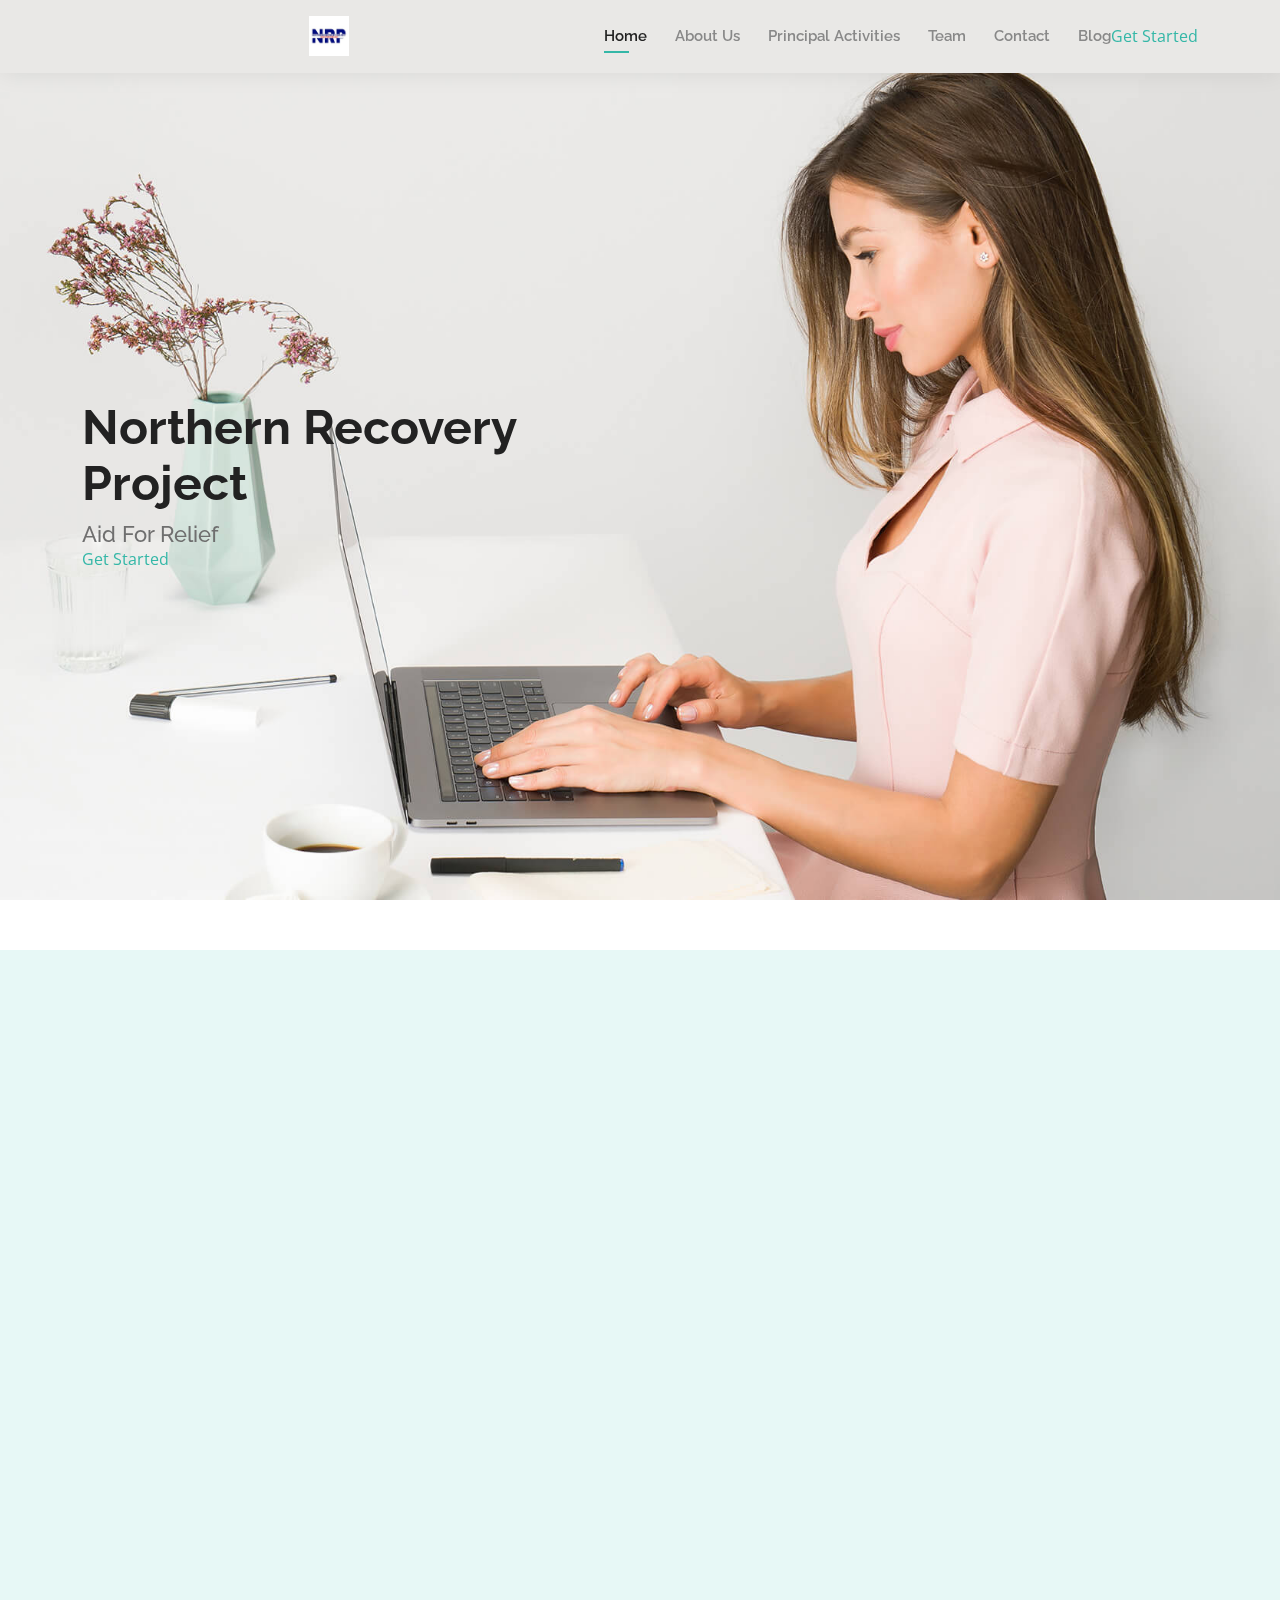
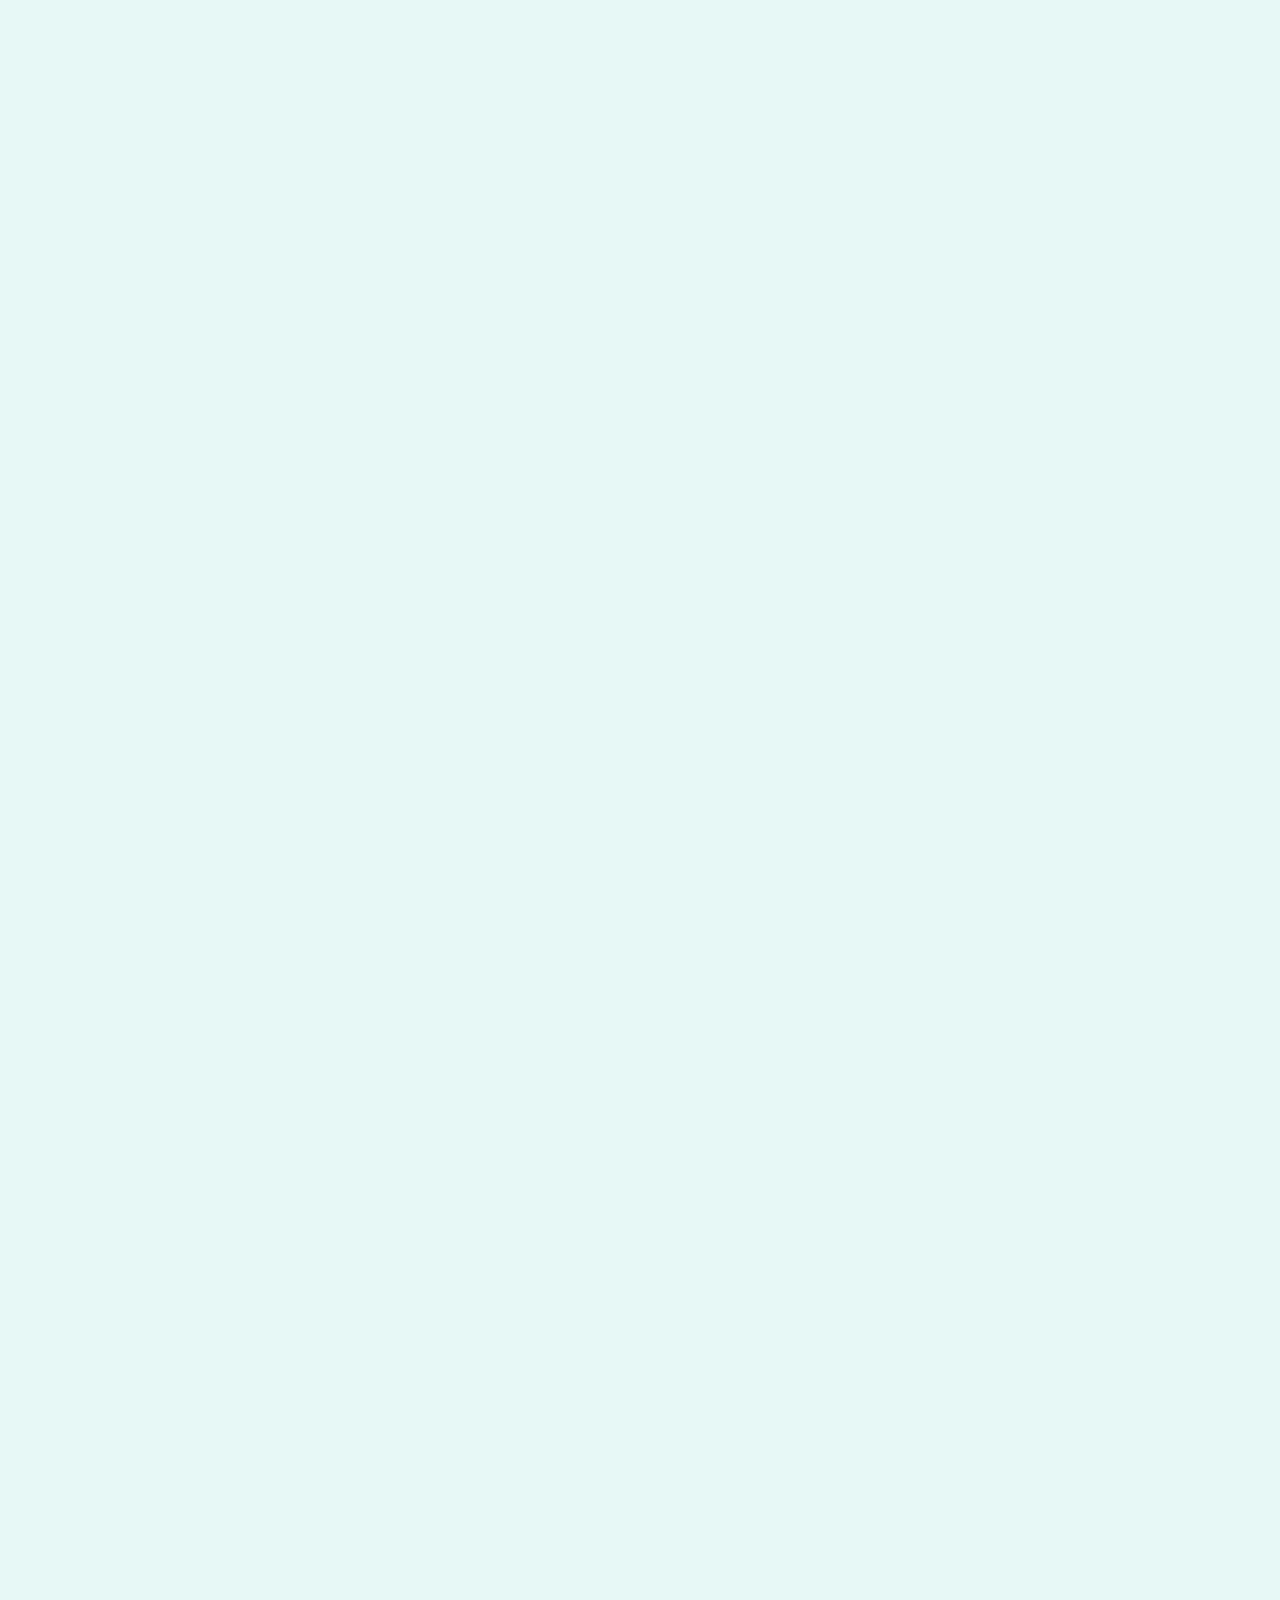
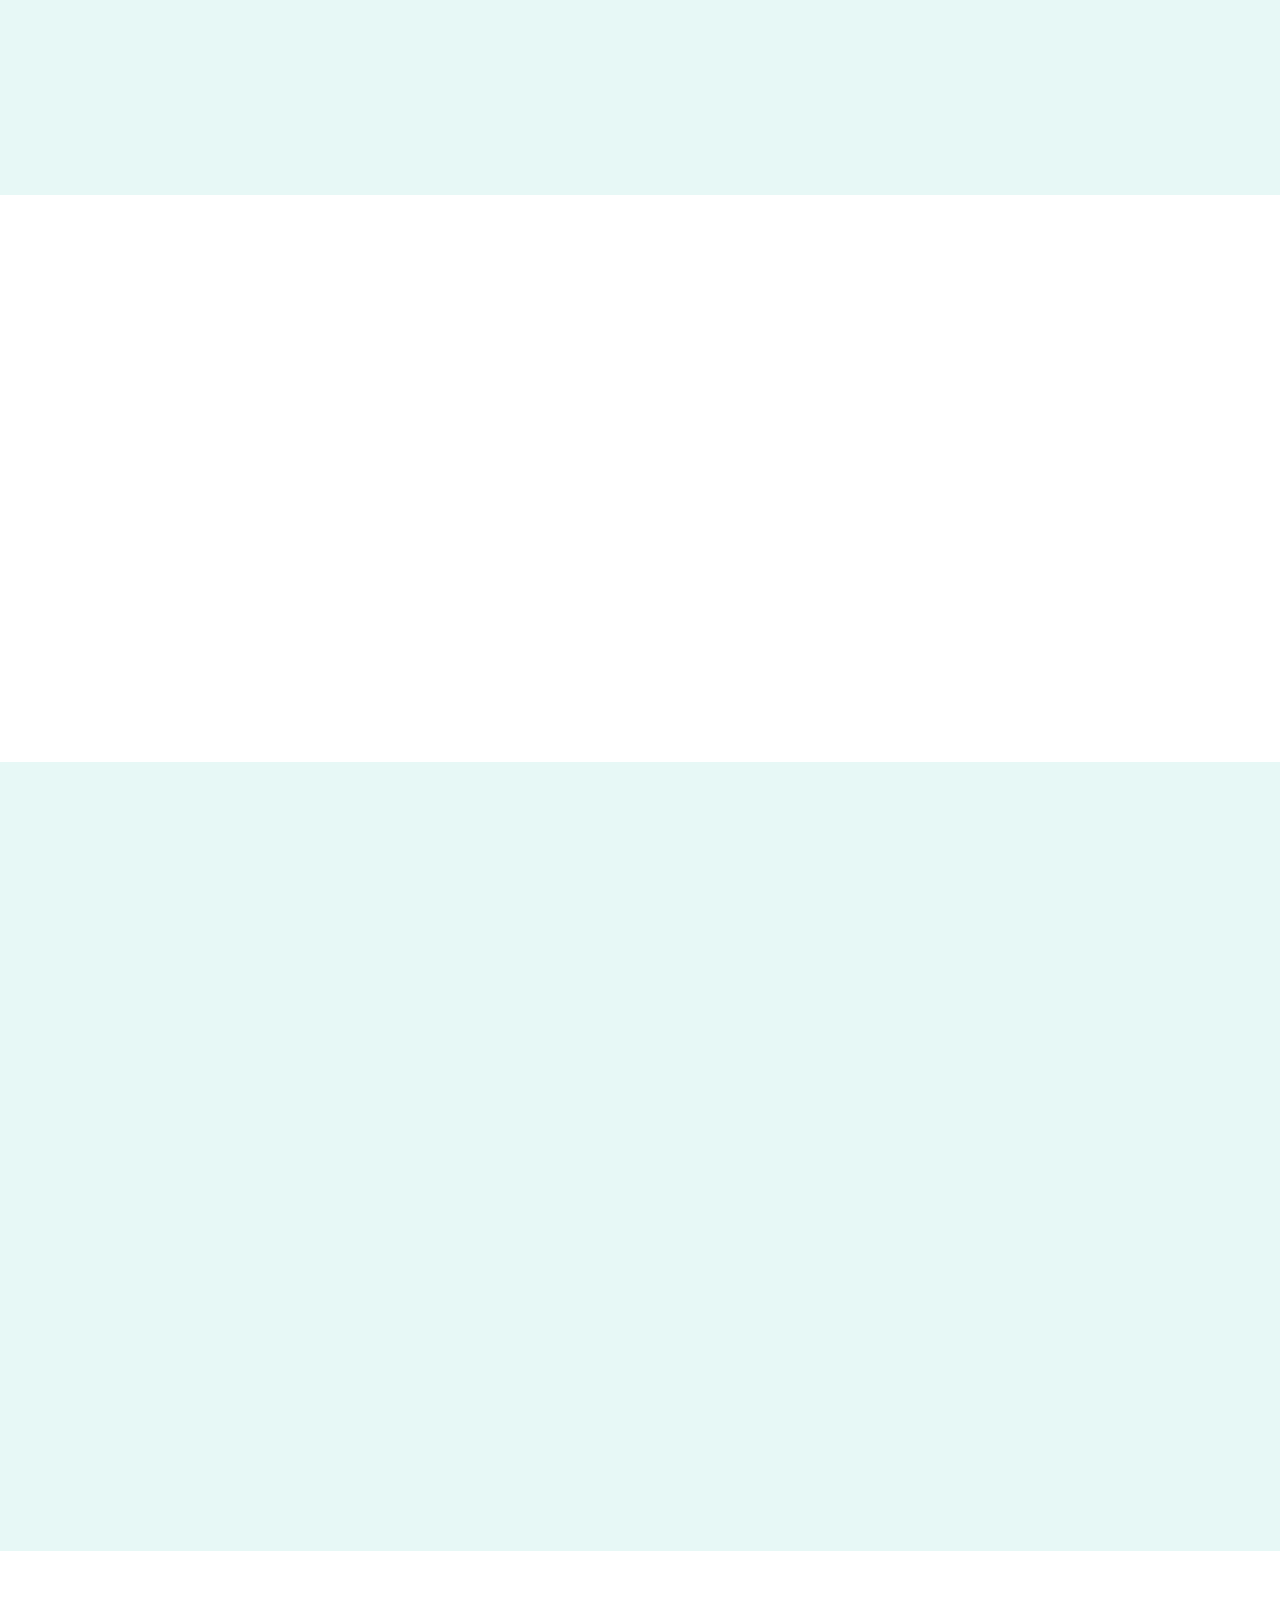
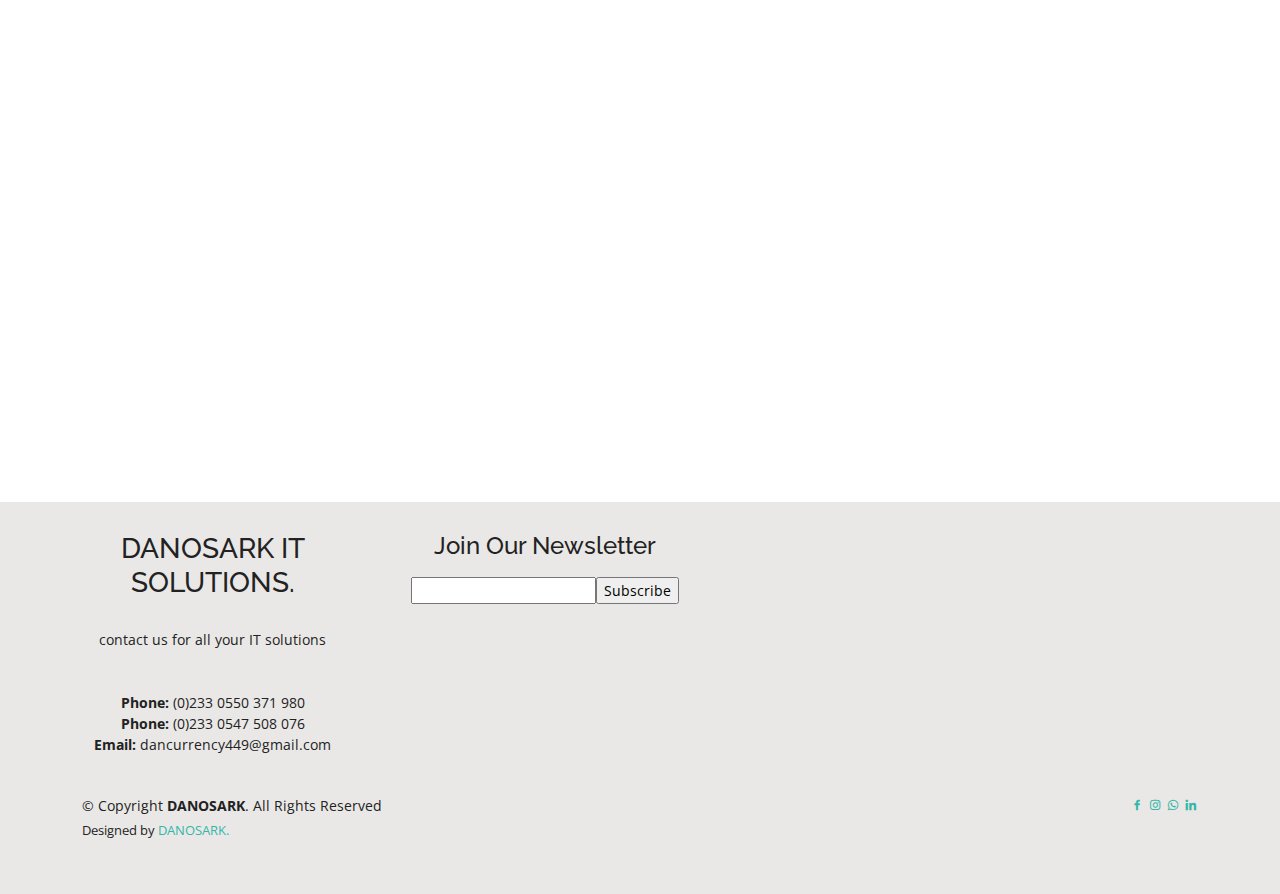
==== index.html @ f026f39e "Update index.html" ====
<!DOCTYPE html>
<html lang="en">

<head>
  <meta charset="utf-8">
  <meta content="width=device-width, initial-scale=1.0" name="viewport">

  <title>northernrecoveryproject.org</title>
  <meta content="" name="description">
  <meta content="" name="keywords">

  <!-- Favicons -->
  <link href="assets/img/favicom.jpeg" rel="icon">
  <link href="assets/img/nrp.jpeg" rel="nrp-icon">

  <!-- Google Fonts -->
  <link href="https://fonts.googleapis.com/css?family=Open+Sans:300,300i,400,400i,600,600i,700,700i|Raleway:300,300i,400,400i,500,500i,600,600i,700,700i|Poppins:300,300i,400,400i,500,500i,600,600i,700,700i" rel="stylesheet">

  <!-- Vendor CSS Files -->
  <link href="assets/vendor/aos/aos.css" rel="stylesheet">
  <link href="assets/vendor/bootstrap/css/bootstrap.min.css" rel="stylesheet">
  <link href="assets/vendor/bootstrap-icons/bootstrap-icons.css" rel="stylesheet">
  <link href="assets/vendor/boxicons/css/boxicons.min.css" rel="stylesheet">
  <link href="assets/vendor/glightbox/css/glightbox.min.css" rel="stylesheet">
  <link href="assets/vendor/remixicon/remixicon.css" rel="stylesheet">
  <link href="assets/vendor/swiper/swiper-bundle.min.css" rel="stylesheet">

  <!-- Template Main CSS File -->
  <link href="assets/css/style.css" rel="stylesheet">

</head>

<body>

  <!-- ======= Header ======= -->
  <header id="header" class="fixed-top d-flex align-items-center">
    <div class="container d-flex align-items-center">
      <h1 class="logo me-auto"><a href="index.html"><span></span></a></h1>
      <!-- Uncomment below if you prefer to use an image logo -->
     <a href="index.html" class="logo me-auto"><img src="assets/img/nrp.jpeg" alt=""></a>

      <nav id="navbar" class="navbar order-last order-lg-0">
        <ul>
          <li><a class="nav-link scrollto active" href="#hero">Home</a></li>
          <li><a class="nav-link scrollto" href="#about">About Us</a></li>
          <li><a class="nav-link scrollto" href="#services">Principal Activities</a></li>
          <li><a class="nav-link scrollto" href="#team">Team</a></li>
          <li><a class="nav-link scrollto" href="#contact">Contact</a></li>
	 <li><a class="nav-link " href="EXTRA.html">Blog</a></li>

		
        </ul>
        <i class="bi bi-list mobile-nav-toggle"></i>
      </nav><!-- .navbar -->

      <a href="#about" class="get-started-btn scrollto">Get Started</a>
    </div>
  </header><!-- End Header -->

  <!-- ======= Hero Section ======= -->
  <section id="hero" class="d-flex align-items-center">

    <div class="container" data-aos="zoom-out" data-aos-delay="100">
      <div class="row">
        <div class="col-xl-6">
          <h1>Northern Recovery Project</h1>
          <h2>Aid For Relief</h2>
          <a href="#about" class="btn-get-started scrollto">Get Started</a>
        </div>
      </div>
    </div>

  </section><!-- End Hero -->

  <main id="main">




    <!-- ======= About Section ======= -->
    <section id="about" class="about section-bg">

      <div class="container" data-aos="fade-up">

        <div class="row no-gutters">
            <div class="visible-content">


              <h3><u> About Us</u> </h3>

              <p>Northern recovery project was founded by Shamsudeen Mampahiya H, as the founder of this OrganiSation, He dedicated to caring for the poor and vulnerable in the northern regions of Ghana.
 He is an exemplary individual driven by compassion and a deep sense of social responsibility. Born and raised in the Nort-East region, Mampahiya witnessed first-hand challenges faced by marginalized communities and was determined to make a positive impact in their lives...........
 </p>
 </div>
 <div class="invisible-content">
		With unwavering determination and a strong belief in the power of collective action, Mampahiya embarked on a mission to establish an Organisation that would provide essential support and uplift the lives of those in need. His empathetic nature and genuine concern for the welfare of others has been the driving force behind his tireless efforts.
		Shamsudeen's visionary leadership has been instrumental in transforming the Organisation into a beacon of hope for the impoverished and vulnerable individuals in the regions. He has tirelessly worked to mobilize resources, forge partnerships, and raise awareness about the plight of the underprivileged, whilst maintaining a deep connection with the communities he serves.
		Under Mampahiya's guidance, the Organisation has implemented a range of impactful programs aimed at addressing the root causes of poverty and vulnerability. These initiatives include providing access to quality healthcare, education, vocational training, and essential resources such as food, clean water, and shelter.
		Beyond the tangible contributions, Mampahiya's personal touch and genuine care have earned him the respect and trust of the communities he serves. He has fostered a sense of dignity and empowerment among the beneficiaries, ensuring that they are not merely recipients of aid, but active participants in their own development.
		Shamsudeen's commitment to his cause has inspired many, attracting volunteers, donors, and supporters who share his passion for social justice. His selflessness and dedication serve as a shining example of how a single individual can ignite change and transform lives. <br>
	<p> Northern Recovery Project is a Licenced National Non-Profit Organisation with a Licence No. NPOS/NEN8/LN0528/23
	<p>
		In conclusion, Mampahiya, the founder of this Organisation dedicated to the welfare of the poor and vulnerable in the northern regions of Ghana,he is a remarkable individual who has selflessly devoted his life to making a difference. Through his visionary leadership and unwavering commitment, he has created a lasting impact and improved the lives of countless individuals in need.
	
                </p>
				</div>
				<button id="btn">Read More</button>

            </div>
          </div>
        </div>
      </div>

<div class="container" data-aos="fade-up">

        <div class="row no-gutters">
            <div class="content">


              <h3> <u>MISSION AND VISSION </u></h3>
			  <P> Vision of Northern Recovery Project :
Northern Recovery Project seeks to enhance the capacity of society, to improve the livelihood of the poor and vulnerable in rural areas through social mobilization and poverty reduction.
<BR >
<P> Mission of Northern Recovery Project
"To coordinate the resources of Partner Agencies, to develop the capacity of communities by improving their livelihood through Poverty Alleviation, Environmental Conservation, Human Rights Advocacy and Climate Change projects"
	</p>
              <a href="#" class="about-btn"><span>About us</span> <i class="bx bx-chevron-left"></i></a>
            </div>
          </div>
        </div>
      </div>



    </section>


	<!-- End About Section -->




    <!-- ======= Services Section ======= -->
    <section id="services" class="services section-bg ">
      <div class="container" data-aos="fade-up">

        <div class="section-title">
          <h2>PRINCIPAL ACTIVITIES</h2>
        </div>

        <div class="row">
          <div class="col-md-6">
            <div class="icon-box" data-aos="fade-up" data-aos-delay="100">
              <i class="bi bi-briefcase"></i>
              <h4><a href="#">Relief services</a></h4>
              <p>Northern Recovery project is an innovative NGO dedicated to providing essential relief services to communities in need worldwide. With a deep commitment to alleviating suffering and fostering resilience, our organization operates on the belief that every individual deserves access to basic necessities and support during times of crisis. 
Our relief service encompasses a comprehensive range of assistance, aimed at addressing immediate needs while fostering sustainable recovery. Here's a glimpse into the impactful work we carry out:
<p> 1. Reconstruction for Relief and Recovery: In response to natural disasters, conflicts, or any other emergency situation, Northern Recovery project swiftly mobilizes its resources to deliver life-saving supplies. From food, clean water, and medical provisions to temporary shelter and essential hygiene kits, we prioritize the most vulnerable populations to ensure no one is left behind.
<p> 2. Health: Recognizing the importance of healthcare, our NGO establishes mobile medical clinics in underserved areas. Our dedicated teams of doctors, nurses, and volunteers offer vital medical assistance, including consultations, vaccinations, and preventive care. We also prioritize maternal and child health programs to safeguard the well-being of the youngest members of the community.
<p> 3. Education and Skills Development: Northern Recovery project firmly believes in the power of education as a catalyst for long-term change. We establish temporary schools in crisis-affected regions, ensuring children have access to quality education despite the circumstances. Additionally, we offer vocational training and skill development programs for adults, empowering them to rebuild their lives and secure a brighter future.
<p> 4. Boreholes Drilling and Mechanization: Provision of portable drinking water to rural areas faced with portable drinking water challenges. These also address the issues associated with drinking water from Dams and ponds in rural communities in Northern Ghana.
<p> 5. Environmental Conservation: Northern Recovery Project interventions on environmental protection is aimed at fostering sustainability as well as mitigating the impacts of human activities on ecosystems.  </p>
<p> 6. Agriculture: Northern Recovery Project engages and implements innovative agricultural practices, advancement of quality education and research. Agricultural productivity promotion, food security and economic growth.</p>
</div>
          </div>
          <div class="col-md-6 mt-4 mt-md-0">
            <div class="icon-box" data-aos="fade-up" data-aos-delay="200">
              <i class="bi bi-card-checklist"></i>
              <h4><a href="#">Developmennt Through Advocacy</a></h4>
              <p>Introducing The Northern Recovery Project, which is a dynamic NGO driven by the vision of achieving sustainable development through advocacy and compassionate action. As a charitable organization, our mission is to empower communities in the northern regions by addressing their unique challenges and promoting positive change. Our approach combines advocacy, community engagement, and strategic partnerships to create meaningful impact. Here's an overview of the key aspects of our work:
<BR>
<p>1. Advocacy for Change: We firmly believe that sustainable development begins with advocating for the rights and needs of marginalized communities. The Northern Recovery Project actively engages with local, national, and international stakeholders to raise awareness about critical issues affecting the region. By amplifying the voices of those often unheard, we advocate for policy changes and reforms that can bring about lasting improvements.
<p>2. Community Empowerment: We recognize that true progress stems from empowering communities themselves. Through participatory approaches, the Northern Recovery Project works closely with local leaders, organizations, and individuals to identify their strengths, needs, and aspirations. By fostering community-led initiatives, we empower people to take charge of their own development and create sustainable solutions tailored to their unique circumstances.
<p>3. Capacity Building: To enable long-term growth, we prioritize capacity building initiatives. We offer training programs, workshops, and skill development opportunities that equip individuals and organizations with the tools and knowledge needed to drive positive change. By nurturing local talent and fostering entrepreneurship, we create pathways for economic empowerment and sustainable development within the communities we serve.
<p>4. Humanitarian Assistance: In times of crisis, the Northern Recovery Project swiftly responds with humanitarian assistance. Whether it be natural disasters, conflicts, or emergencies, we provide essential relief services, including food, clean water, medical aid, and shelter. Our aim is to alleviate immediate suffering and support affected communities in rebuilding their lives.
<p>5. Collaboration and Partnerships: We recognize the power of collaboration in achieving transformative impact. The Northern Recovery Project actively seeks partnerships with like-minded organizations, government agencies, businesses, and community leaders. By joining forces, we leverage collective expertise, resources, and networks to maximize our reach and effectiveness, fostering a holistic and integrated approach to development.
Through our Development through Advocacy framework, the Northern Recovery Project envisions a future where the northern regions thrive, with empowered communities driving their own sustainable development. Together, let us transform lives, restore hope, and create a more equitable and prosperous future for all.
</p>
            </div>
          </div>

          </div>
        </div>

      </div>
    </section><!-- End Services Section -->



   

    <!-- ======= Testimonials Section ======= -->
    <section id="testimonials" class="testimonials">
      <div class="container" data-aos="fade-up">
        <div class="section-title">
          <h2>Testimonials</h2>
          <p></p>
        </div>

        <div class="testimonials-slider swiper" data-aos="fade-up" data-aos-delay="100">
          <div class="swiper-wrapper">

            <div class="swiper-slide">
              <div class="testimonial-wrap">
                <div class="testimonial-item">
                  <img src="assets/img/testimonials/M.jpeg" class="testimonial-img" alt="">
                  <h3>CLIMATE CHANGE</h3>
                  <p>
                    <i class="bx bxs-quote-alt-left quote-icon-left"></i>
                    The resilience against climate change has become increasingly evident in recent years. Northern Ghana is highly vulnerable to climate risks such as inconsistent weather patterns, rising/falling sea levels and food security... A Maize crop infested by fall-army worms
                    <i class="bx bxs-quote-alt-right quote-icon-right"></i>
                  </p>
                </div>
              </div>
            </div><!-- End testimonial item -->

            <div class="swiper-slide">
              <div class="testimonial-wrap">
                <div class="testimonial-item">
                  <img src="assets/img/testimonials/6.jpeg.jpeg" class="testimonial-img" alt="">
                  <h3>CONSTRUCTION OF WELLS</h3>
                  <h4>In partnership Humanitarian Charitable Foundation</h4>
                  <p>
                    <i class="bx bxs-quote-alt-left quote-icon-left"></i>
					Northern Recovery Project in partnership with Humanitarian Charitable Foundation, provided a simple Well to the people of Daboya Area in the Loagri No. 1 Community
                    <i class="bx bxs-quote-alt-right quote-icon-right"></i>
                  </p>
                </div>
              </div>
            </div><!-- End testimonial item -->

            <div class="swiper-slide">
              <div class="testimonial-wrap">
                <div class="testimonial-item">
                  <img src="assets/img/testimonials/3.jpeg.jpeg" class="testimonial-img" alt="">
                  <h3>FLOOD DISASTER VICTIMS</h3>

                  <p>
                    <i class="bx bxs-quote-alt-left quote-icon-left"></i>
					Mohammed Wuni and his family lost their home to Flood in the Kubugu Community.
                    <i class="bx bxs-quote-alt-right quote-icon-right"></i>
                  </p>
                </div>
              </div>
            </div><!-- End testimonial item -->

            <div class="swiper-slide">
              <div class="testimonial-wrap">
                <div class="testimonial-item">
                  <img src="assets/img/testimonials/2.jpeg.jpeg" class="testimonial-img" alt="">
                  <h3>FLOOD DISASTER VICTIMS</h3>

                  <p>
                    <i class="bx bxs-quote-alt-left quote-icon-left"></i>
					Flood Disaster victims ... Sulemana Basiki and his family lost their home to Flood
                    <i class="bx bxs-quote-alt-right quote-icon-right"></i>
                  </p>
                </div>
              </div>
            </div><!-- End testimonial item -->
          </div>
          <div class="swiper-pagination"></div>
        </div>

      </div>
    </section><!-- End Testimonials Section -->







    <!-- ======= Team Section ======= -->
    <section id="team" class="team section-bg">
      <div class="container" data-aos="fade-up">



        <div class="section-title">
          <h2>Team</h2>
          <p>The strong pillars that work together and hold the organization firm and strong. </p>
        </div>

        <div class="row">




          <div class="col-lg-3 col-md-6 d-flex align-items-stretch">
            <div class="member" data-aos="fade-up" data-aos-delay="100">
              <div class="member-img">
                <img src="assets/img/team/me.png" class="img-fluid" alt="">
                <div class="social">
                  <a href=""><i class="bi bi-twitter"></i></a>
                  <a href="https://www.facebook.com/haruna.shamsudeen.5?mibextid=ZbWKwL"><i class="bi bi-facebook"></i></a>
                  <a href=""><i class="bi bi-instagram"></i></a>
                  <a href="https://www.linkedin.com/in/shamsudeen-mampahiya"><i class="bi bi-linkedin"></i></a>
				  <a href="https://api.whatsapp.com/send?phone=233249450951"><i class="bi bi-whatsapp"></i></a>
                </div>
              </div>
              <div class="member-info">
                <h4>Shamsudeen Mampahiya Haruna</h4>
                <span>FOUNDER</span>
              </div>
            </div>
          </div>

			<div class="col-lg-3 col-md-6 d-flex align-items-stretch">
            <div class="member" data-aos="fade-up" data-aos-delay="300">
              <div class="member-img">
                <img src="assets/img/team/RASHEED.jpeg" class="img-fluid" alt="">
                <div class="social">
                  <a href=""><i class="bi bi-twitter"></i></a>
                  <a href=""><i class="bi bi-facebook"></i></a>
                  <a href=""><i class="bi bi-instagram"></i></a>
                  <a href=""><i class="bi bi-linkedin"></i></a>
				  <a href=""><i class="bi bi-whatsapp"></i></a>
                </div>
              </div>
              <div class="member-info">
                <h4>Abdul-Rashid Iddrisu</h4>
                <span>EXECUTIVE ASSISTANT</span>
              </div>
            </div>
          </div>



			<div class="col-lg-3 col-md-6 d-flex align-items-stretch">
            <div class="member" data-aos="fade-up" data-aos-delay="400">
              <div class="member-img">
                <img src="assets/img/team/ben.png" class="img-fluid" alt="">
                <div class="social">
                  <a href=""><i class="bi bi-twitter"></i></a>
                  <a href=""><i class="bi bi-facebook"></i></a>
                  <a href=""><i class="bi bi-instagram"></i></a>
                  <a href=""><i class="bi bi-linkedin"></i></a>
				  <a href=""><i class="bi bi-whatsapp"></i></a>
                </div>
              </div>
              <div class="member-info">
                <h4>WEVEH-WILLSON BENJAMIN</h4>
		      
                <span>  PROJECTS MANAGER </span>
              </div>
            </div>
          </div>







          <div class="col-lg-3 col-md-6 d-flex align-items-stretch">
            <div class="member" data-aos="fade-up" data-aos-delay="200">
              <div class="member-img">
                <img src="assets/img/team/kahad.jpeg" class="img-fluid" alt="">
                <div class="social">
                  <a href=""><i class="bi bi-twitter"></i></a>
                  <a href=""><i class="bi bi-facebook"></i></a>
                  <a href=""><i class="bi bi-instagram"></i></a>
                  <a href=""><i class="bi bi-linkedin"></i></a>
				  <a href=""><i class="bi bi-whatsapp"></i></a>
                </div>
              </div>
              <div class="member-info">
                <h4>Abdul-Kahad Mahama </h4>
                <span>TREASURER</span>
              </div>
            </div>
          </div>




          



          <div class="col-lg-3 col-md-6 d-flex align-items-stretch">
            <div class="member" data-aos="fade-up" data-aos-delay="400">
              <div class="member-img">
                <img src="assets/img/team/DAN.PNG" class="img-fluid" alt="">
                <div class="social">
                  <a href=""><i class="bi bi-twitter"></i></a>
                  <a href=""><i class="bi bi-facebook"></i></a>
                  <a href=""><i class="bi bi-instagram"></i></a>
                  <a href=""><i class="bi bi-linkedin"></i></a>
				  <a href=""><i class="bi bi-whatsapp"></i></a>
                </div>
              </div>
              <div class="member-info">
                <h4>ODJIDJA DANIEL OSAKONOR</h4>
                <span>MEDIA AND ADVOCACY MANAGERr</span>
              </div>
            </div>
          </div>


		 
		  
			<div class="col-lg-3 col-md-6 d-flex align-items-stretch">
            <div class="member" data-aos="fade-up" data-aos-delay="400">
              <div class="member-img">
                <img src="assets/img/team/lady.jpg" class="img-fluid" alt="">
                <div class="social">
                  <a href=""><i class="bi bi-twitter"></i></a>
                  <a href=""><i class="bi bi-facebook"></i></a>
                  <a href=""><i class="bi bi-instagram"></i></a>
                  <a href=""><i class="bi bi-linkedin"></i></a>
				  <a href=""><i class="bi bi-whatsapp"></i></a>
                </div>
              </div>
              <div class="member-info">
                <h4>Rahama O. Kunamsi</h4>
                <span>ACCOUNTANT</span>
              </div>
            </div>
          </div>



		</div>
		</div>


      </div>
    </section><!-- End Team Section -->



    <!-- ======= Contact Section ======= -->
    <section id="contact" class="contact">
      <div class="container" data-aos="fade-up">

        <div class="section-title">
          <h2>Contact</h2>
          <p></p>
        </div>

        <div class="row" data-aos="fade-up" data-aos-delay="100">

          <div class="col-lg-6">

            <div class="row">
              <div class="col-md-12">
                <div class="info-box">
                  <i class="bx bx-map"></i>
                  <h3>Our Address</h3>
                  <p>Location
House No. 002, Kpatanaayiri
Kpatorigu.
Mamprugu Moagduri District,  North East Region Ghana.</p>
                </div>
              </div>
              <div class="col-md-6">
                <div class="info-box mt-4">
                  <i class="bx bx-envelope"></i>
                  <h3>Email Us</h3>
                  <p>northernrecoveryproject@gmail.com<br>mampahiya@gmail.com</p>
                </div>
              </div>
              <div class="col-md-6">
                <div class="info-box mt-4">
                  <i class="bx bx-phone-call"></i>
                  <h3>Call Us</h3>
                  <p>(0)233 249 450 951 <br>(0) 233 549 490 035</p> (0)233 200 310 333 <p>
                </div>
              </div>
            </div>

          </div>

          <div class="col-lg-6">
            <form action="forms/contact.php" method="post" role="form" class="php-email-form">
              <div class="row">
                <div class="col form-group">
                  <input type="text" name="name" class="form-control" id="name" placeholder="Your Name" required>
                </div>
                <div class="col form-group">
                  <input type="email" class="form-control" name="email" id="email" placeholder="Your Email" required>
                </div>
              </div>
              <div class="form-group">
                <input type="text" class="form-control" name="subject" id="subject" placeholder="Subject" required>
              </div>
              <div class="form-group">
                <textarea class="form-control" name="message" rows="5" placeholder="Message" required></textarea>
              </div>
              <div class="my-3">
                <div class="loading">Loading</div>
                <div class="error-message"></div>
                <div class="sent-message">Your message has been sent. Thank you!</div>
              </div>
              <div class="text-center"><button type="submit">Send Message</button></div>
            </form>
          </div>

        </div>

      </div>
    </section><!-- End Contact Section -->

  </main><!-- End #main -->

  <!-- ======= Footer ======= -->
  <footer id="footer">

    <div class="footer-top">
      <div class="container">
        <div class="row">

          <div class="col-lg-3 col-md-6 footer-contact">
            <h3>DANOSARK IT SOLUTIONS<span>.</span></h3>
            <p>
               <br>
             contact us for all your IT solutions<br>
               <br><br>
              <strong>Phone:</strong> (0)233 0550 371 980<br>
			  <strong>Phone:</strong> (0)233 0547 508 076<br>
              <strong>Email:</strong> dancurrency449@gmail.com<br>
            </p>
          </div>




          <div class="col-lg-4 col-md-6 footer-newsletter">
            <h4>Join Our Newsletter</h4>
            <p></p>
            <form action="" method="post">
              <input type="email" name="email"><input type="submit" value="Subscribe">
            </form>
          </div>

        </div>
      </div>
    </div>

    <div class="container d-md-flex py-4">

      <div class="me-md-auto text-center text-md-start">
        <div class="copyright">
          &copy; Copyright <strong><span>DANOSARK</span></strong>. All Rights Reserved
        </div>
        <div class="credits">

          Designed by <a href="https://DANOSARKITCONSULT.com/">DANOSARK.</a>
        </div>
      </div>
      <div class="social-links text-center text-md-end pt-3 pt-md-0">
        <a href="#" class="facebook"><i class="bx bxl-facebook"></i></a>
        <a href="#" class="instagram"><i class="bx bxl-instagram"></i></a>
        <a href="https://api.whatsapp.com/send?phone=233547508076" class="whatsapp"><i class="bx bxl-whatsapp"></i></a>

        <a href="https://www.linkedin.com/in/dan-currency-426b6020b/" class="linkedin"><i class="bx bxl-linkedin"></i></a>
      </div>
    </div>
  </footer><!-- End Footer -->

  <a href="#" class="back-to-top d-flex align-items-center justify-content-center"><i class="bi bi-arrow-up-short"></i></a>

  <!-- Vendor JS Files -->
  <script src="assets/vendor/purecounter/purecounter_vanilla.js"></script>
  <script src="assets/vendor/aos/aos.js"></script>
  <script src="assets/vendor/bootstrap/js/bootstrap.bundle.min.js"></script>
  <script src="assets/vendor/glightbox/js/glightbox.min.js"></script>
  <script src="assets/vendor/isotope-layout/isotope.pkgd.min.js"></script>
  <script src="assets/vendor/swiper/swiper-bundle.min.js"></script>
  <script src="assets/vendor/php-email-form/validate.js"></script>

  <!-- Template Main JS File -->
  <script src="assets/js/main.js"></script>

</body>

</html>
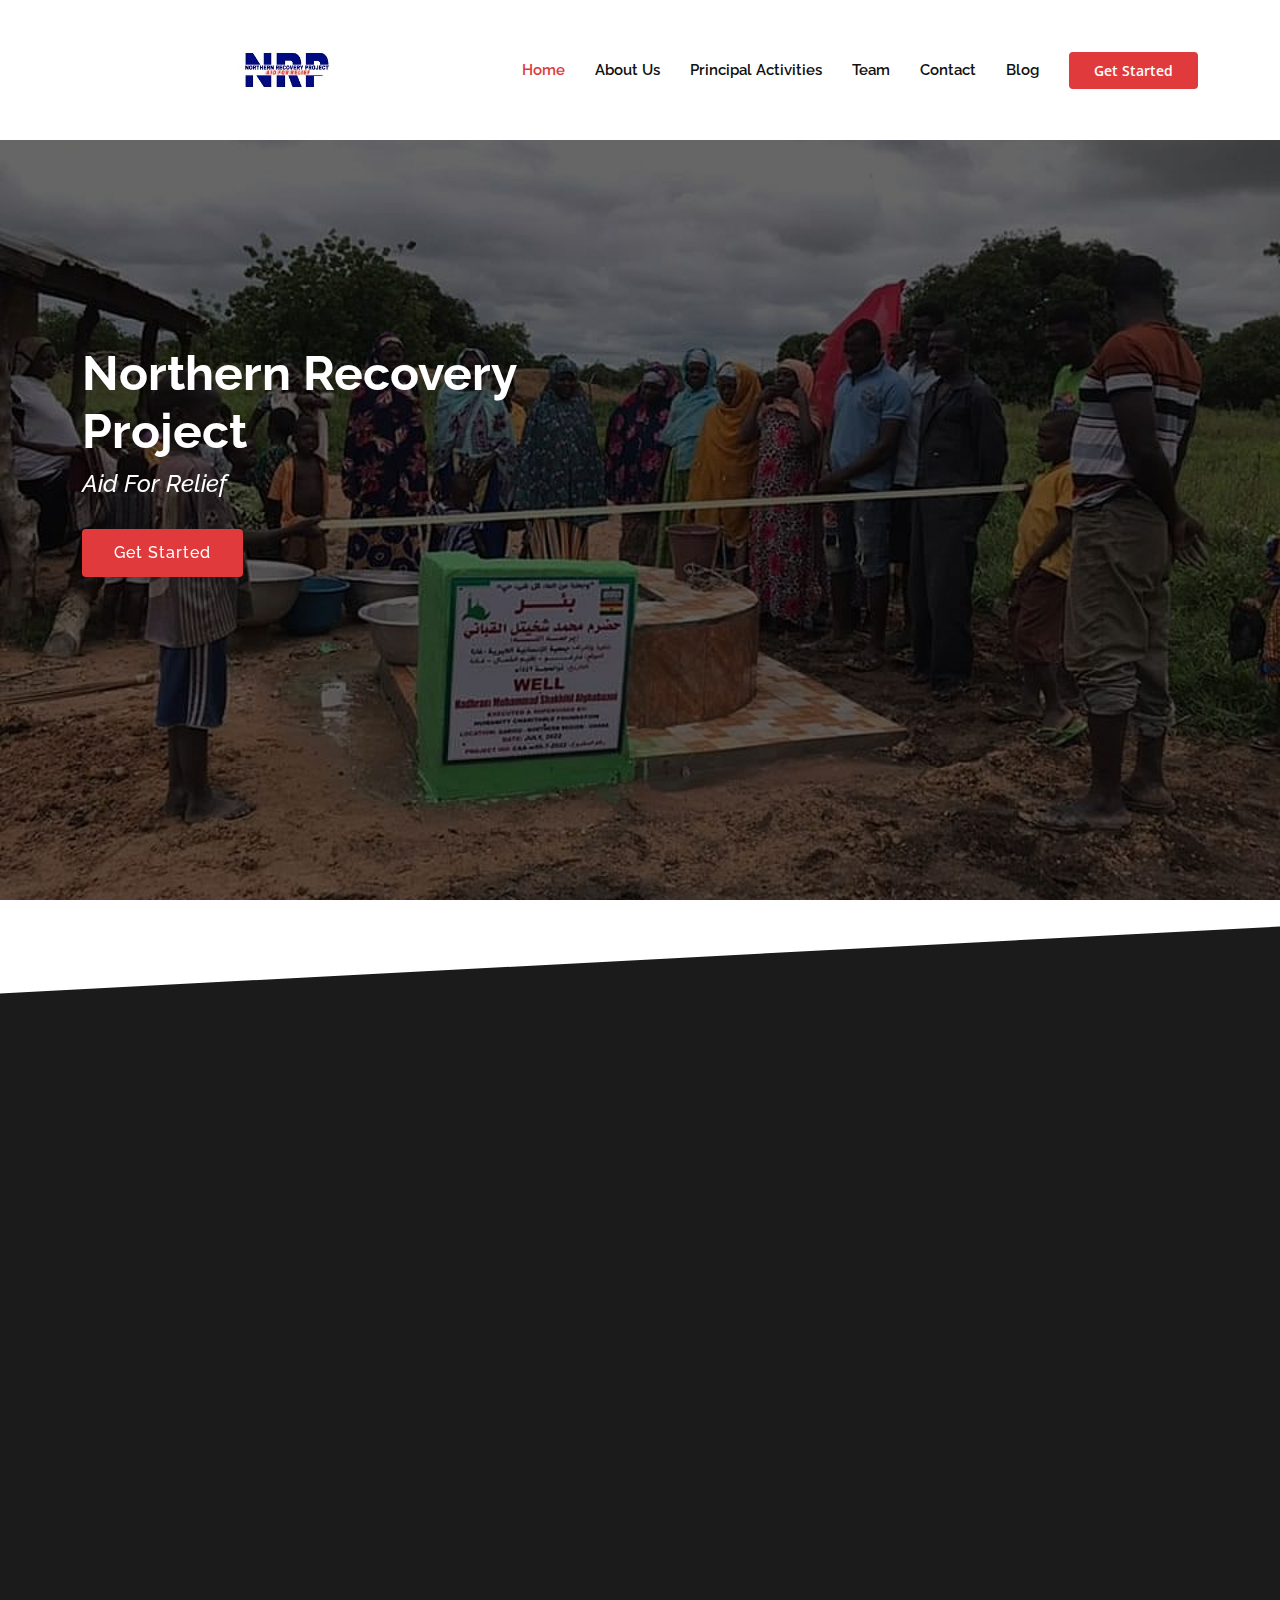
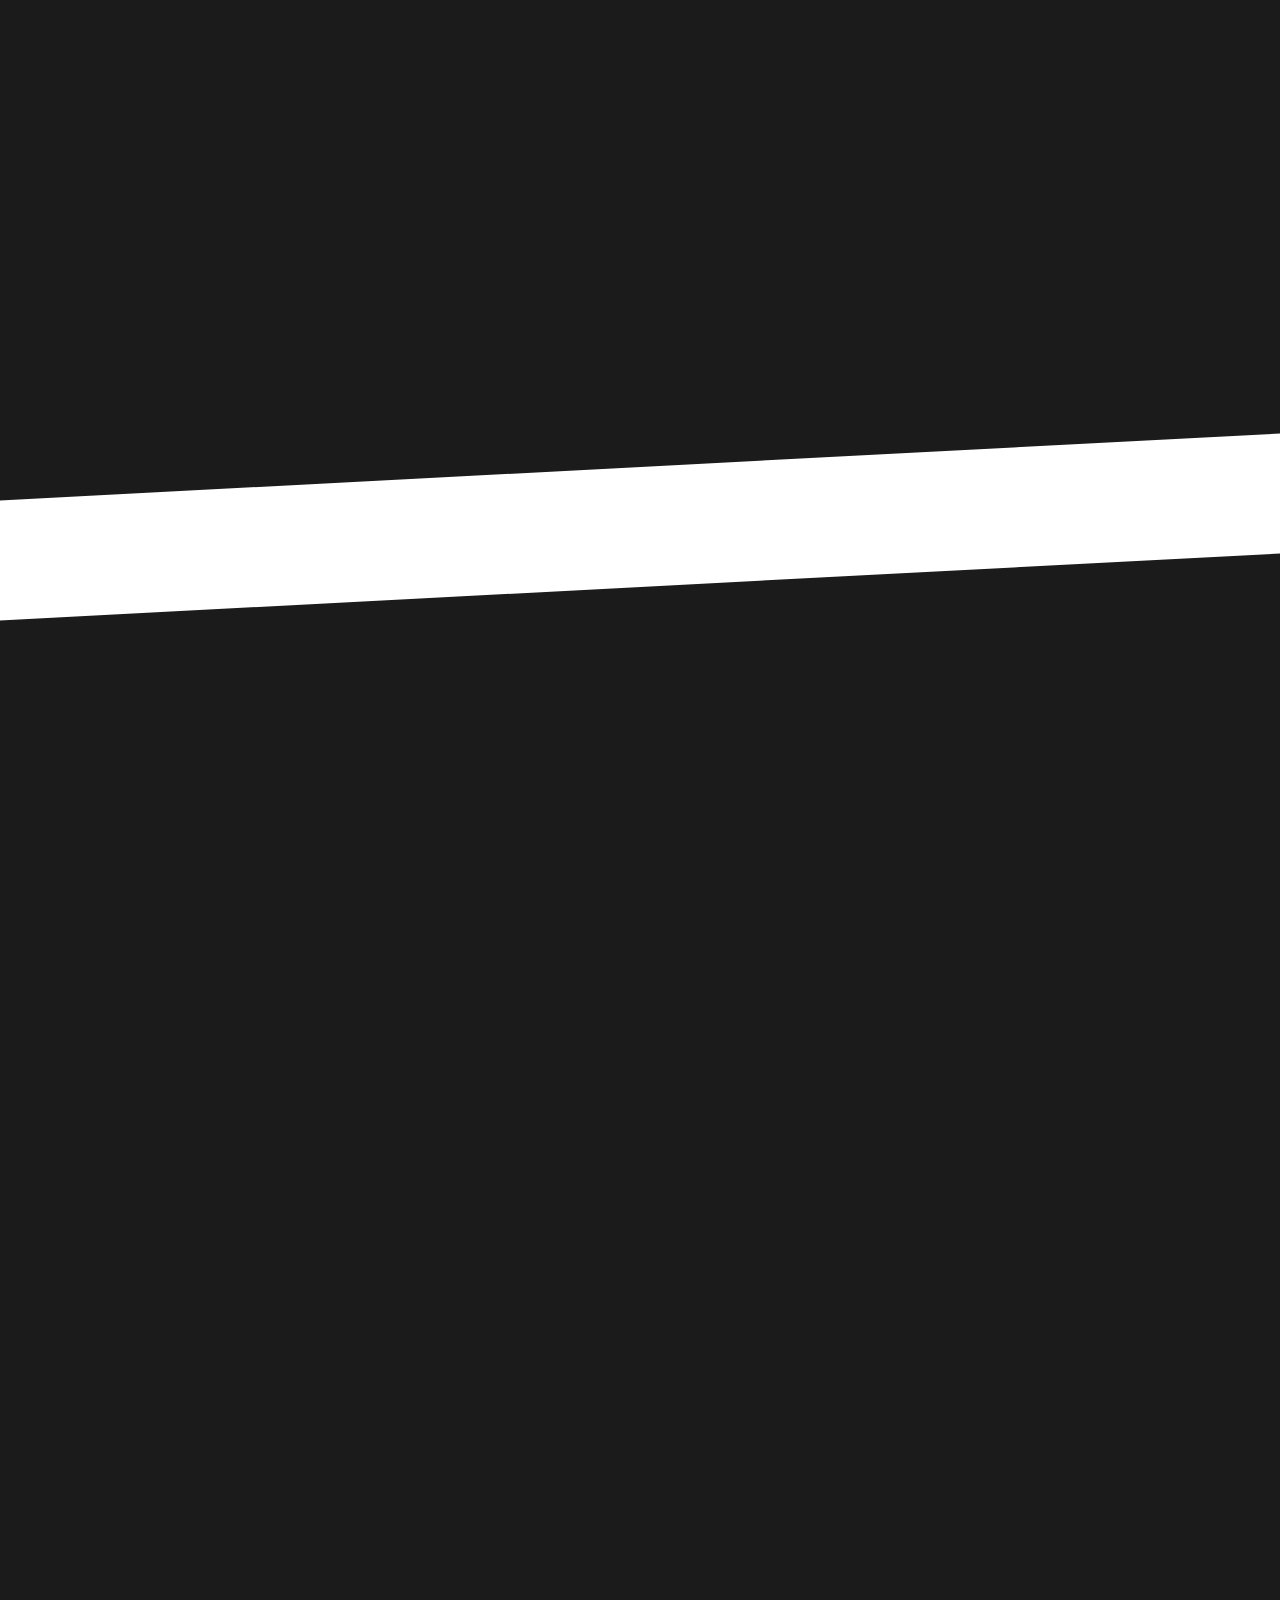
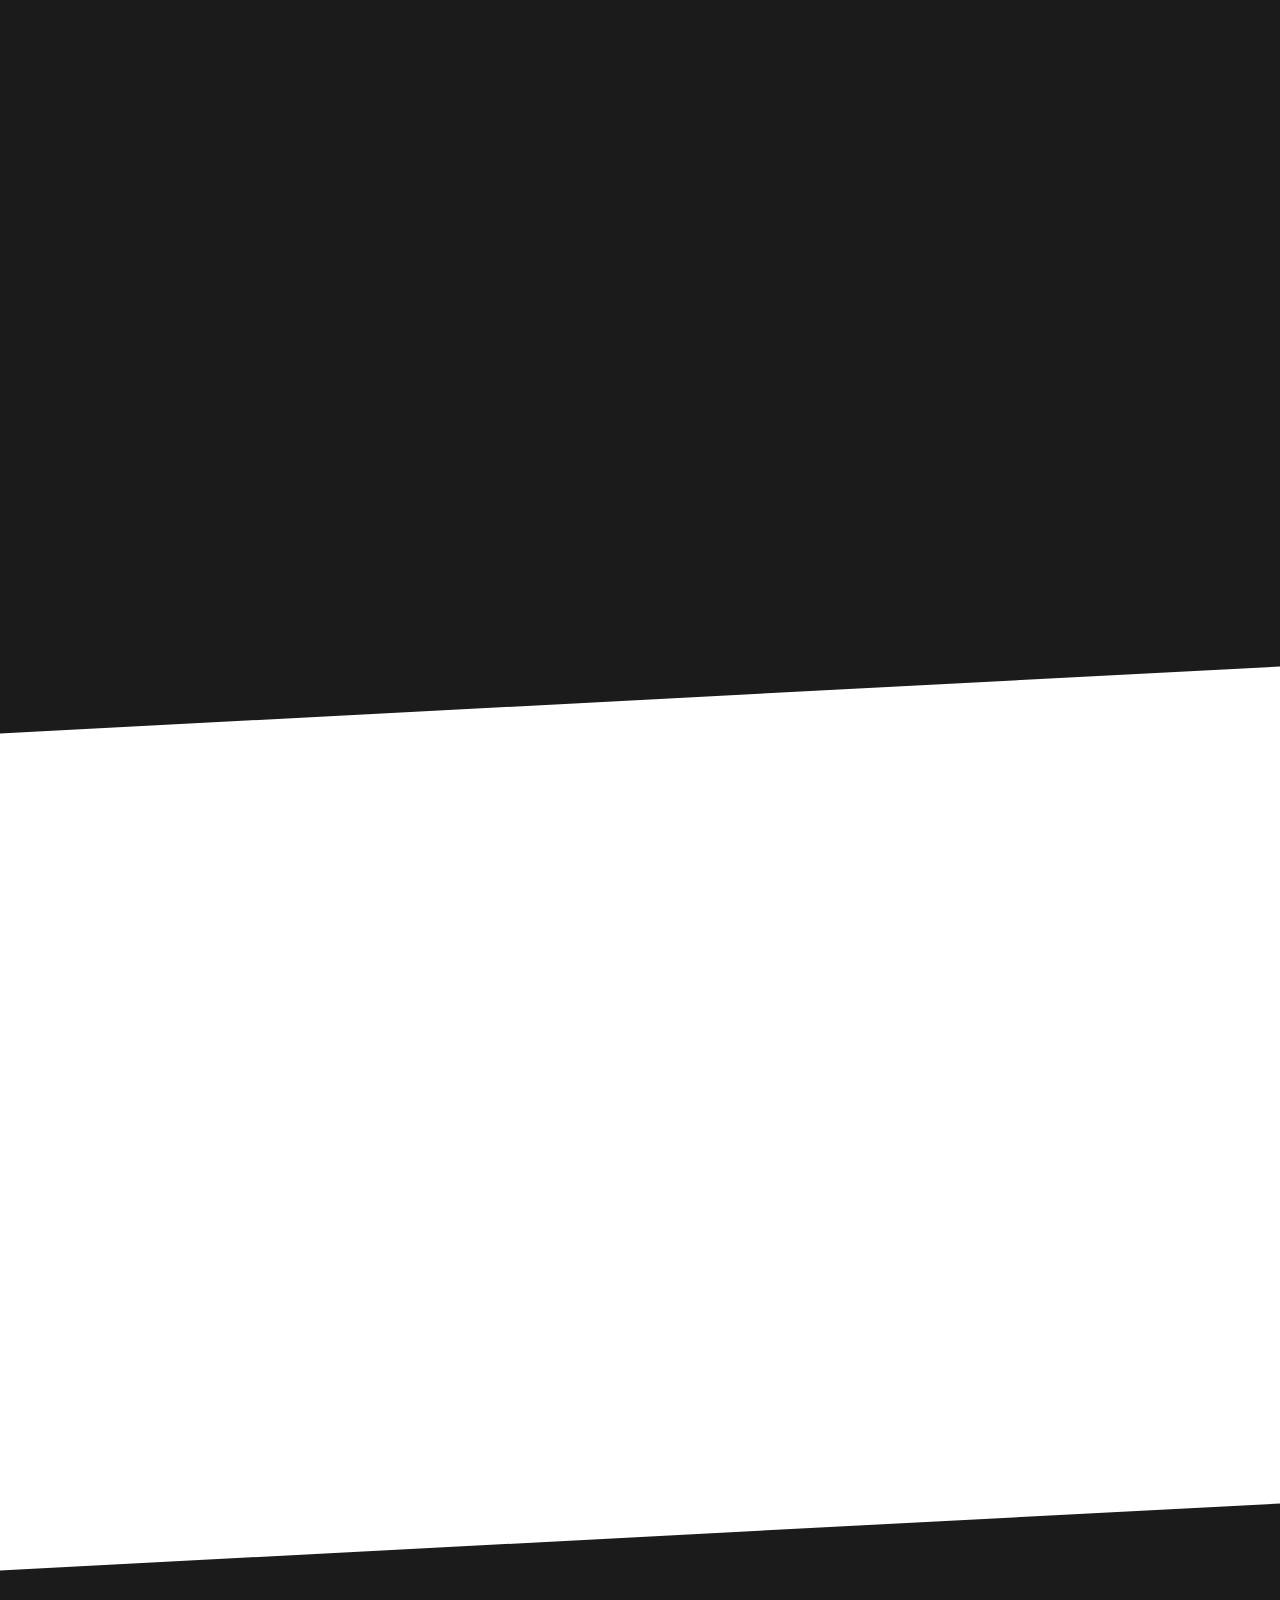
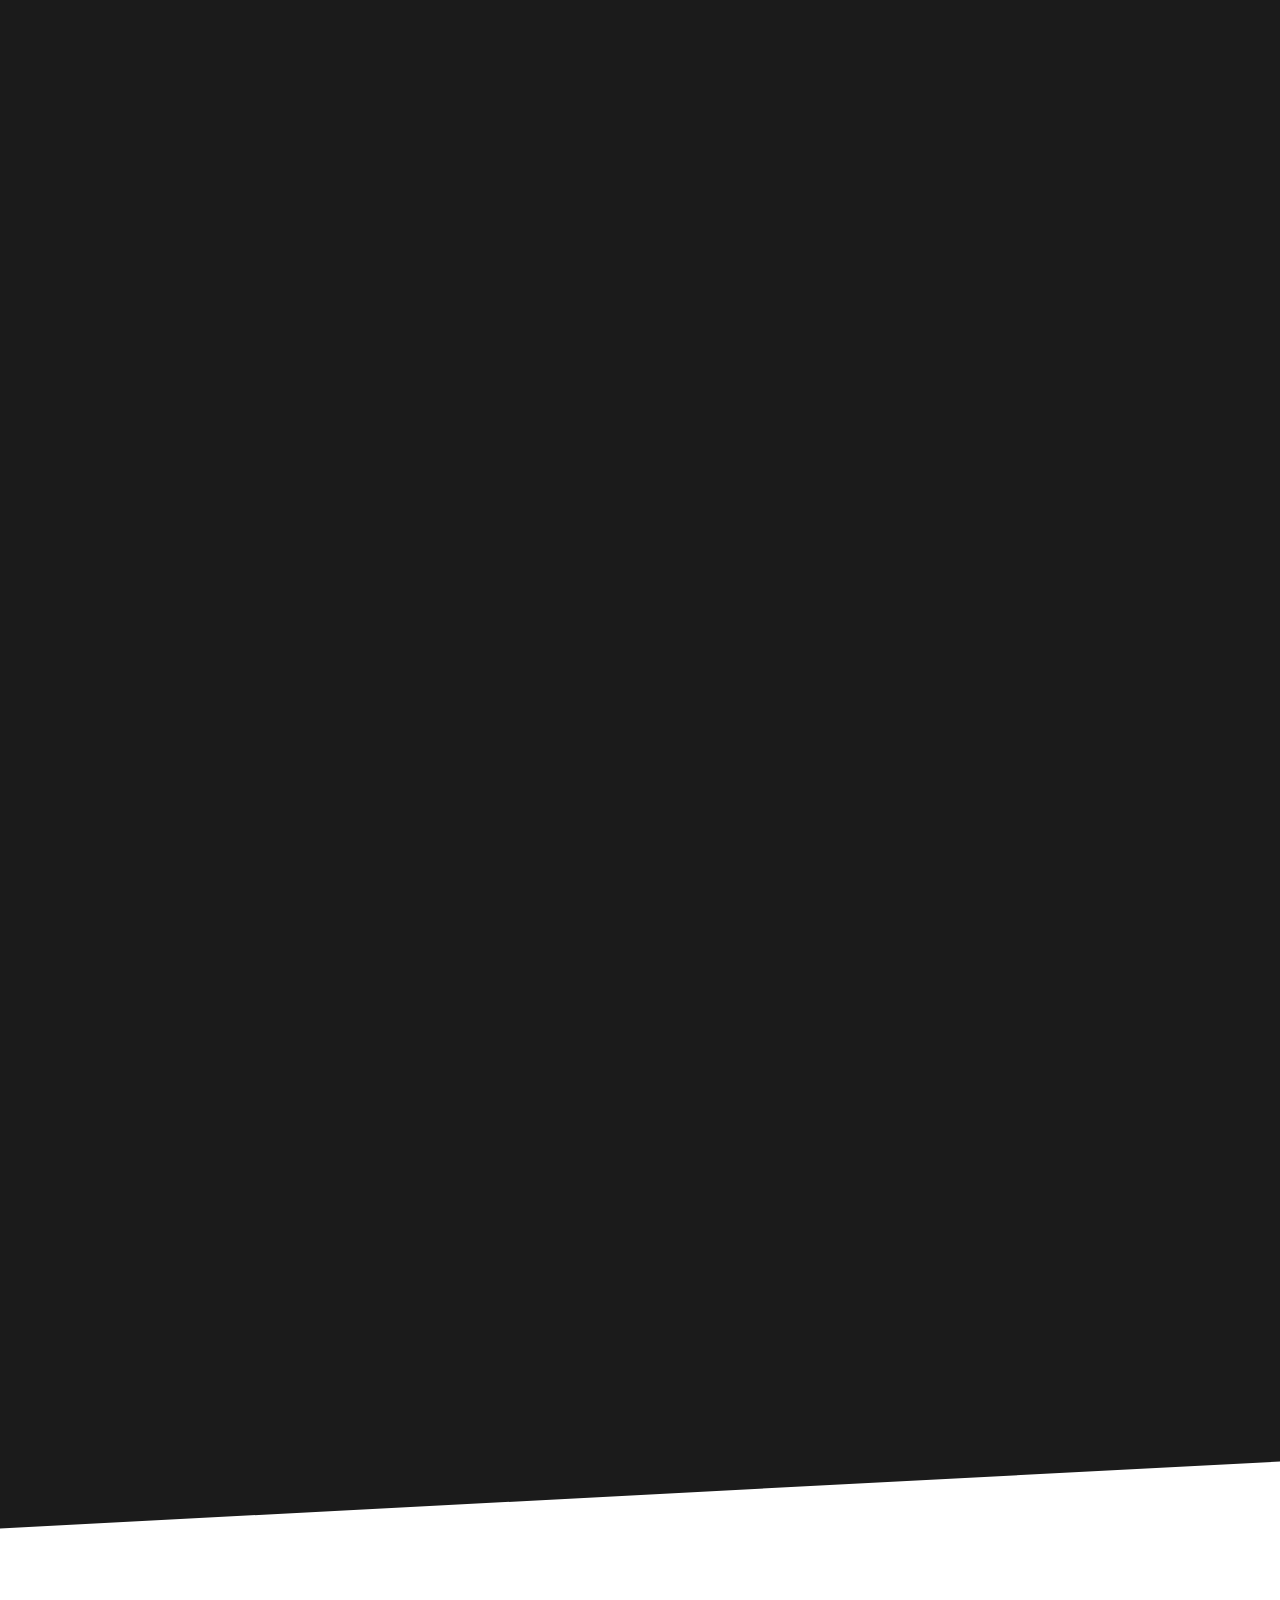
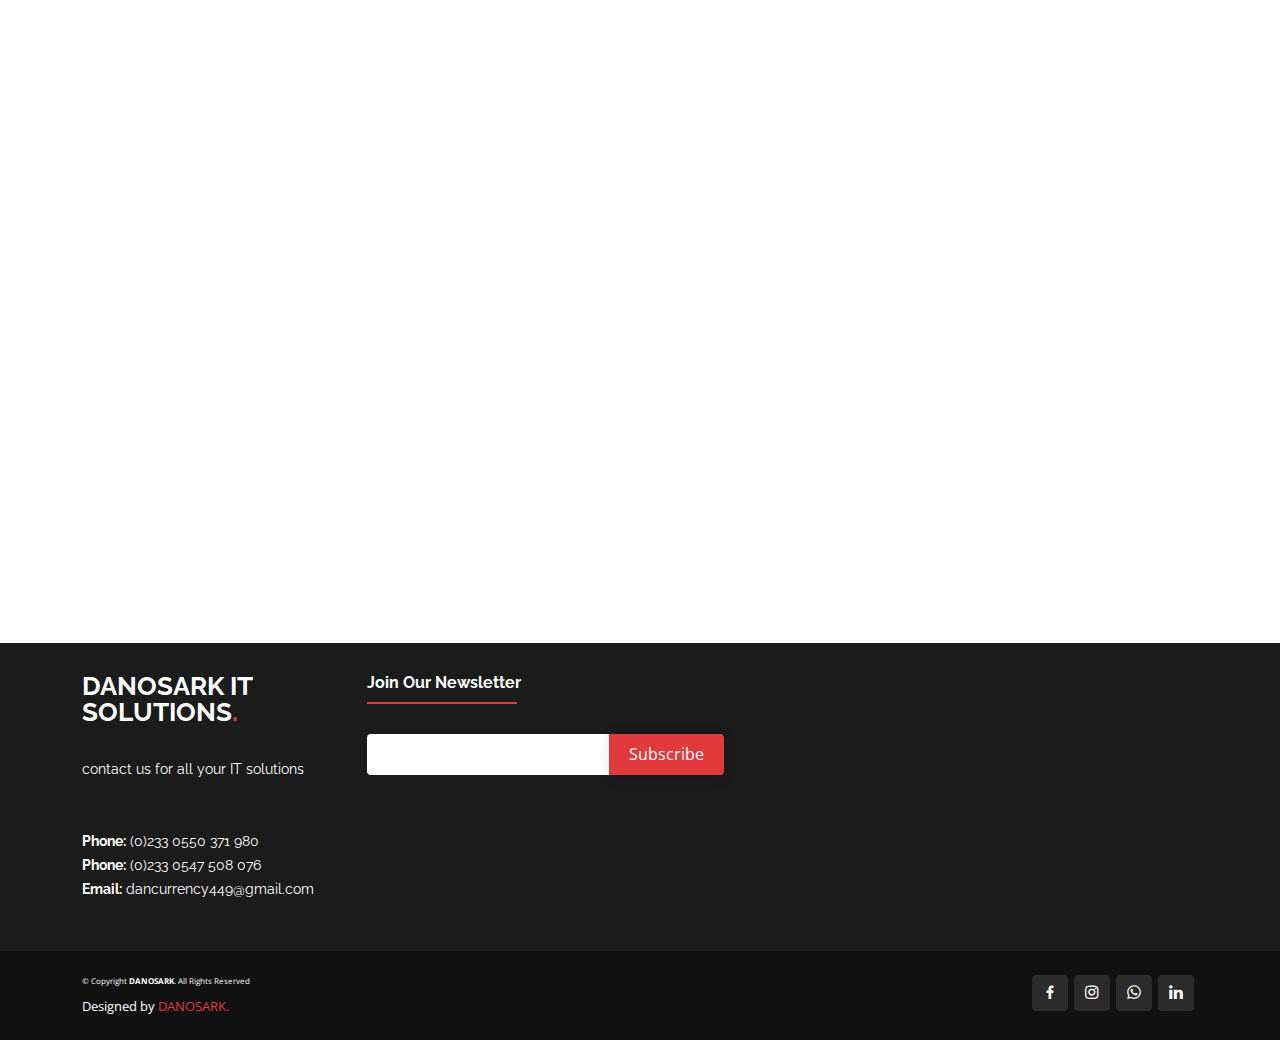
==== commit 5d9347c3: "Update index.html" ====
--- a/index.html
+++ b/index.html
@@ -330,7 +330,7 @@
 			<div class="col-lg-3 col-md-6 d-flex align-items-stretch">
             <div class="member" data-aos="fade-up" data-aos-delay="400">
               <div class="member-img">
-                <img src="assets/img/team/ben.png" class="img-fluid" alt="">
+                <img src="assets/img/team/Lydia.jpeg" class="img-fluid" alt="">
                 <div class="social">
                   <a href=""><i class="bi bi-twitter"></i></a>
                   <a href=""><i class="bi bi-facebook"></i></a>
@@ -340,7 +340,7 @@
                 </div>
               </div>
               <div class="member-info">
-                <h4>WEVEH-WILLSON BENJAMIN</h4>
+                <h4>LYDIA EMIRALD DONKOR</h4>
 		      
                 <span>  PROJECTS MANAGER </span>
               </div>
@@ -420,7 +420,67 @@
             </div>
           </div>
 
-
+		  
+			<div class="col-lg-3 col-md-6 d-flex align-items-stretch">
+            <div class="member" data-aos="fade-up" data-aos-delay="400">
+              <div class="member-img">
+                <img src="assets/img/team/pat.jpeg" class="img-fluid" alt="">
+                <div class="social">
+                  <a href=""><i class="bi bi-twitter"></i></a>
+                  <a href=""><i class="bi bi-facebook"></i></a>
+                  <a href=""><i class="bi bi-instagram"></i></a>
+                  <a href=""><i class="bi bi-linkedin"></i></a>
+		  <a href=""><i class="bi bi-whatsapp"></i></a>
+                </div>
+              </div>
+              <div class="member-info">
+                <h4>PATIENCE AZUNDOW</h4>
+                <span>EXECUTIVE SECERTARY</span>
+              </div>
+            </div>
+          </div>
+
+		
+<div class="col-lg-3 col-md-6 d-flex align-items-stretch">
+            <div class="member" data-aos="fade-up" data-aos-delay="400">
+              <div class="member-img">
+                <img src="assets/img/team/rm.jpeg" class="img-fluid" alt="">
+                <div class="social">
+                  <a href=""><i class="bi bi-twitter"></i></a>
+                  <a href=""><i class="bi bi-facebook"></i></a>
+                  <a href=""><i class="bi bi-instagram"></i></a>
+                  <a href=""><i class="bi bi-linkedin"></i></a>
+		  <a href=""><i class="bi bi-whatsapp"></i></a>
+                </div>
+              </div>
+              <div class="member-info">
+                <h4>RUWEIDA MUTAWAKILU</h4>
+                <span>ASSOCIATE SECERTARY</span>
+              </div>
+            </div>
+          </div>
+
+				
+<div class="col-lg-3 col-md-6 d-flex align-items-stretch">
+            <div class="member" data-aos="fade-up" data-aos-delay="400">
+              <div class="member-img">
+                <img src="assets/img/team/pat.jpeg" class="img-fluid" alt="">
+                <div class="social">
+                  <a href=""><i class="bi bi-twitter"></i></a>
+                  <a href=""><i class="bi bi-facebook"></i></a>
+                  <a href=""><i class="bi bi-instagram"></i></a>
+                  <a href=""><i class="bi bi-linkedin"></i></a>
+		  <a href=""><i class="bi bi-whatsapp"></i></a>
+                </div>
+              </div>
+              <div class="member-info">
+                <h4>RUHAIMA A. RAHAMAN</h4>
+                <span>MONITORING AND EVALUATION</span>
+              </div>
+            </div>
+          </div>
+
+		
 
 		</div>
 		</div>
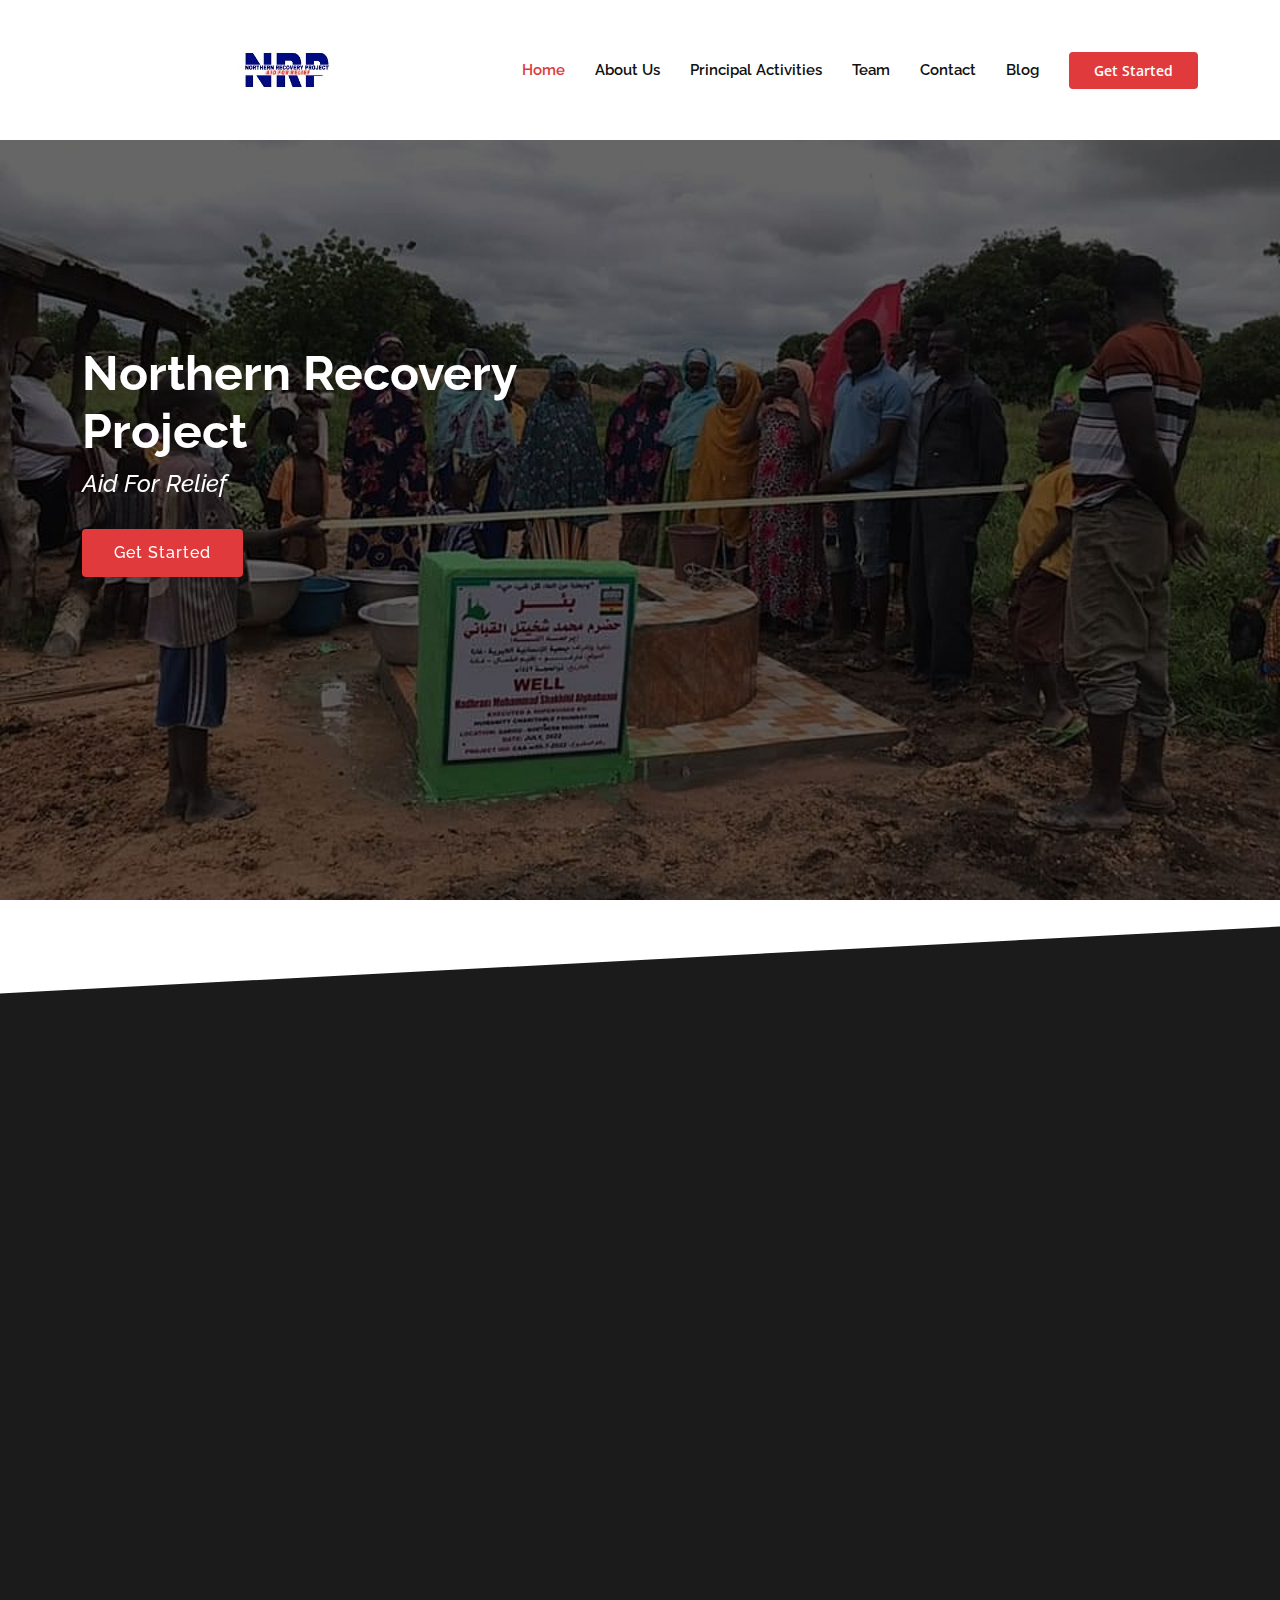
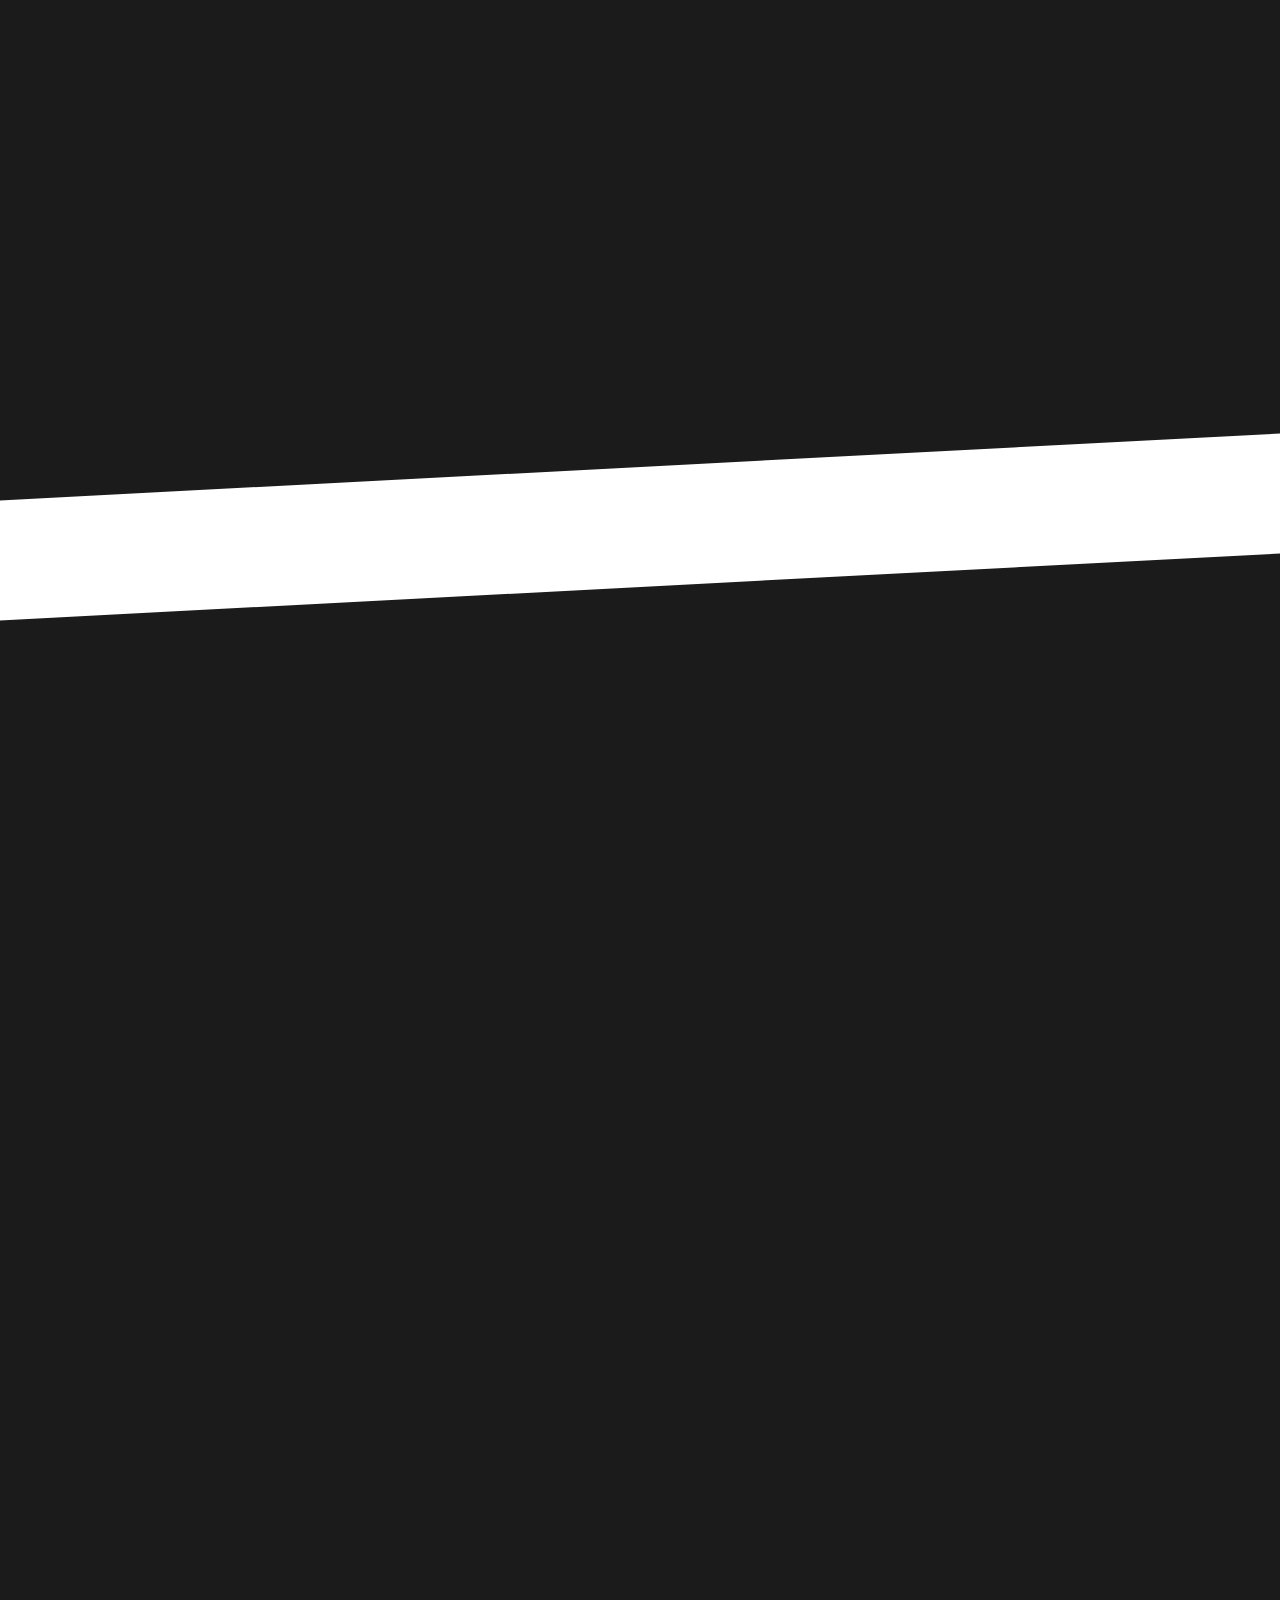
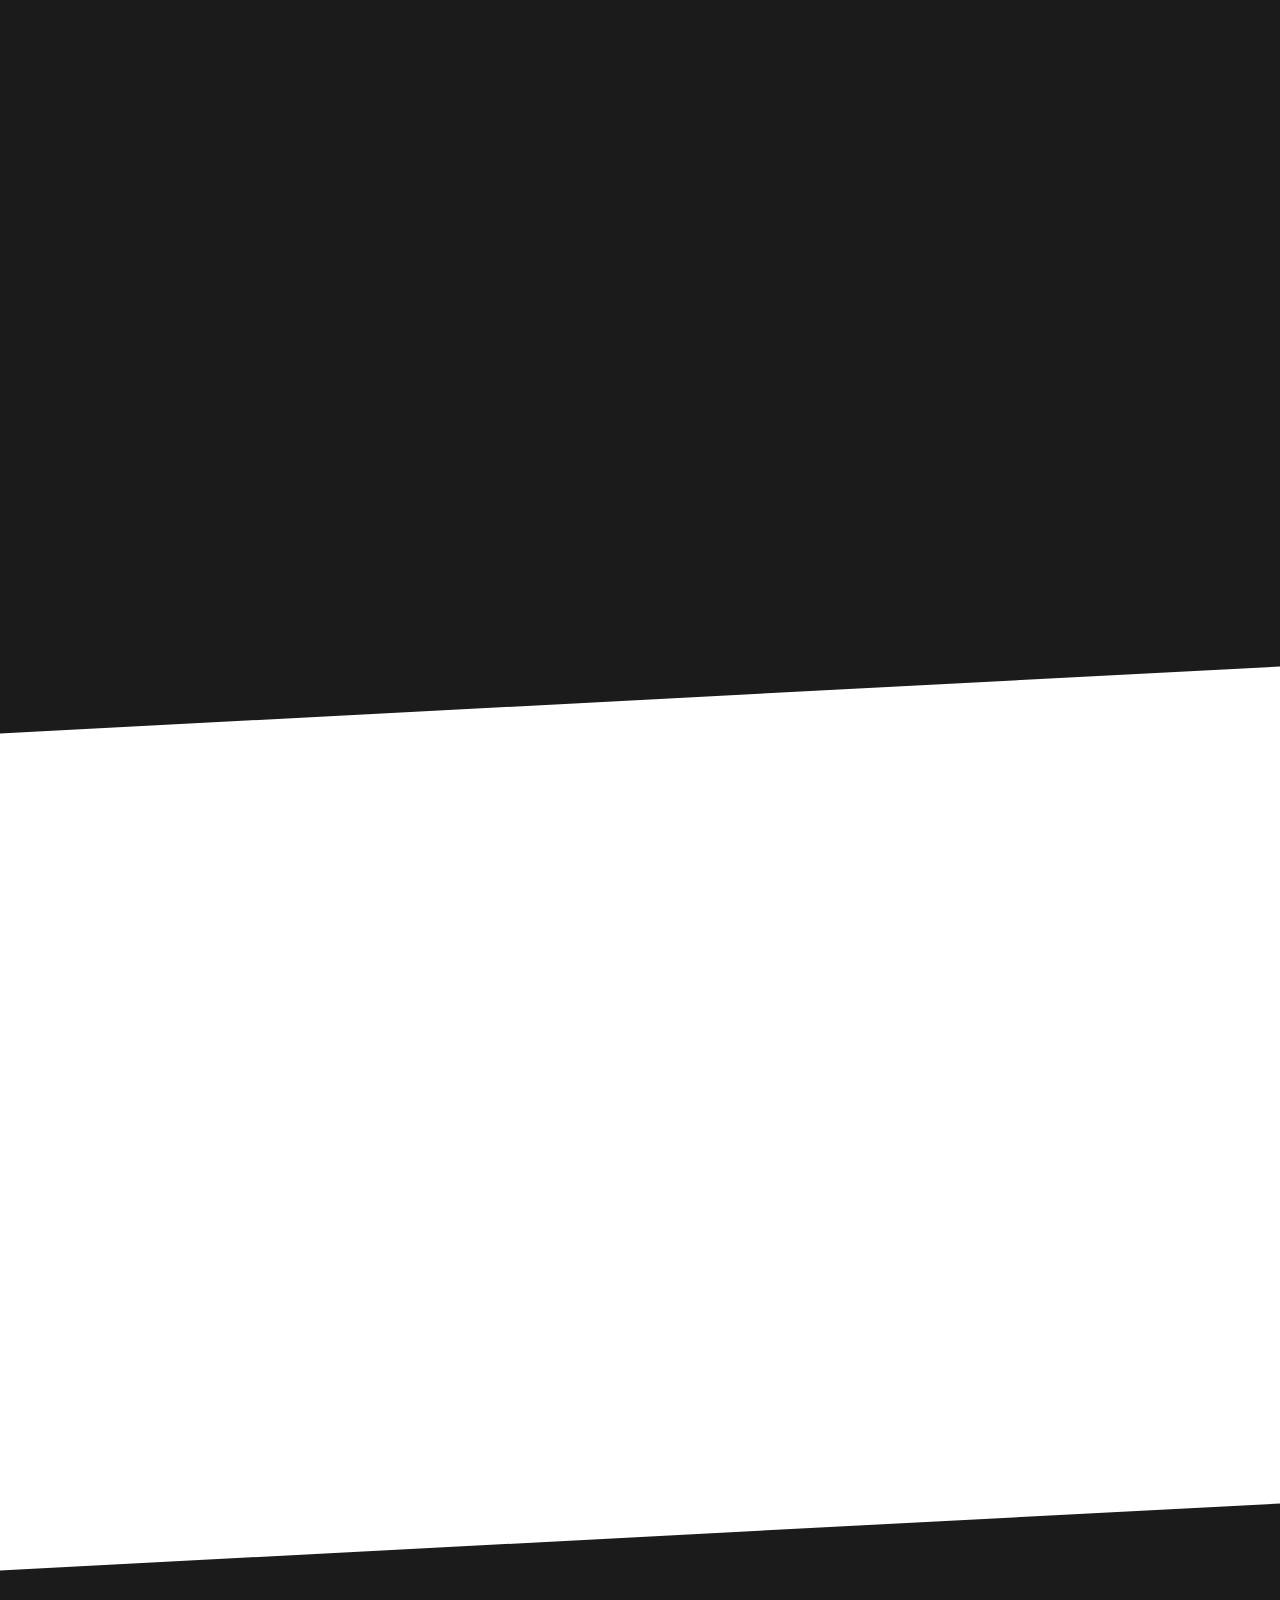
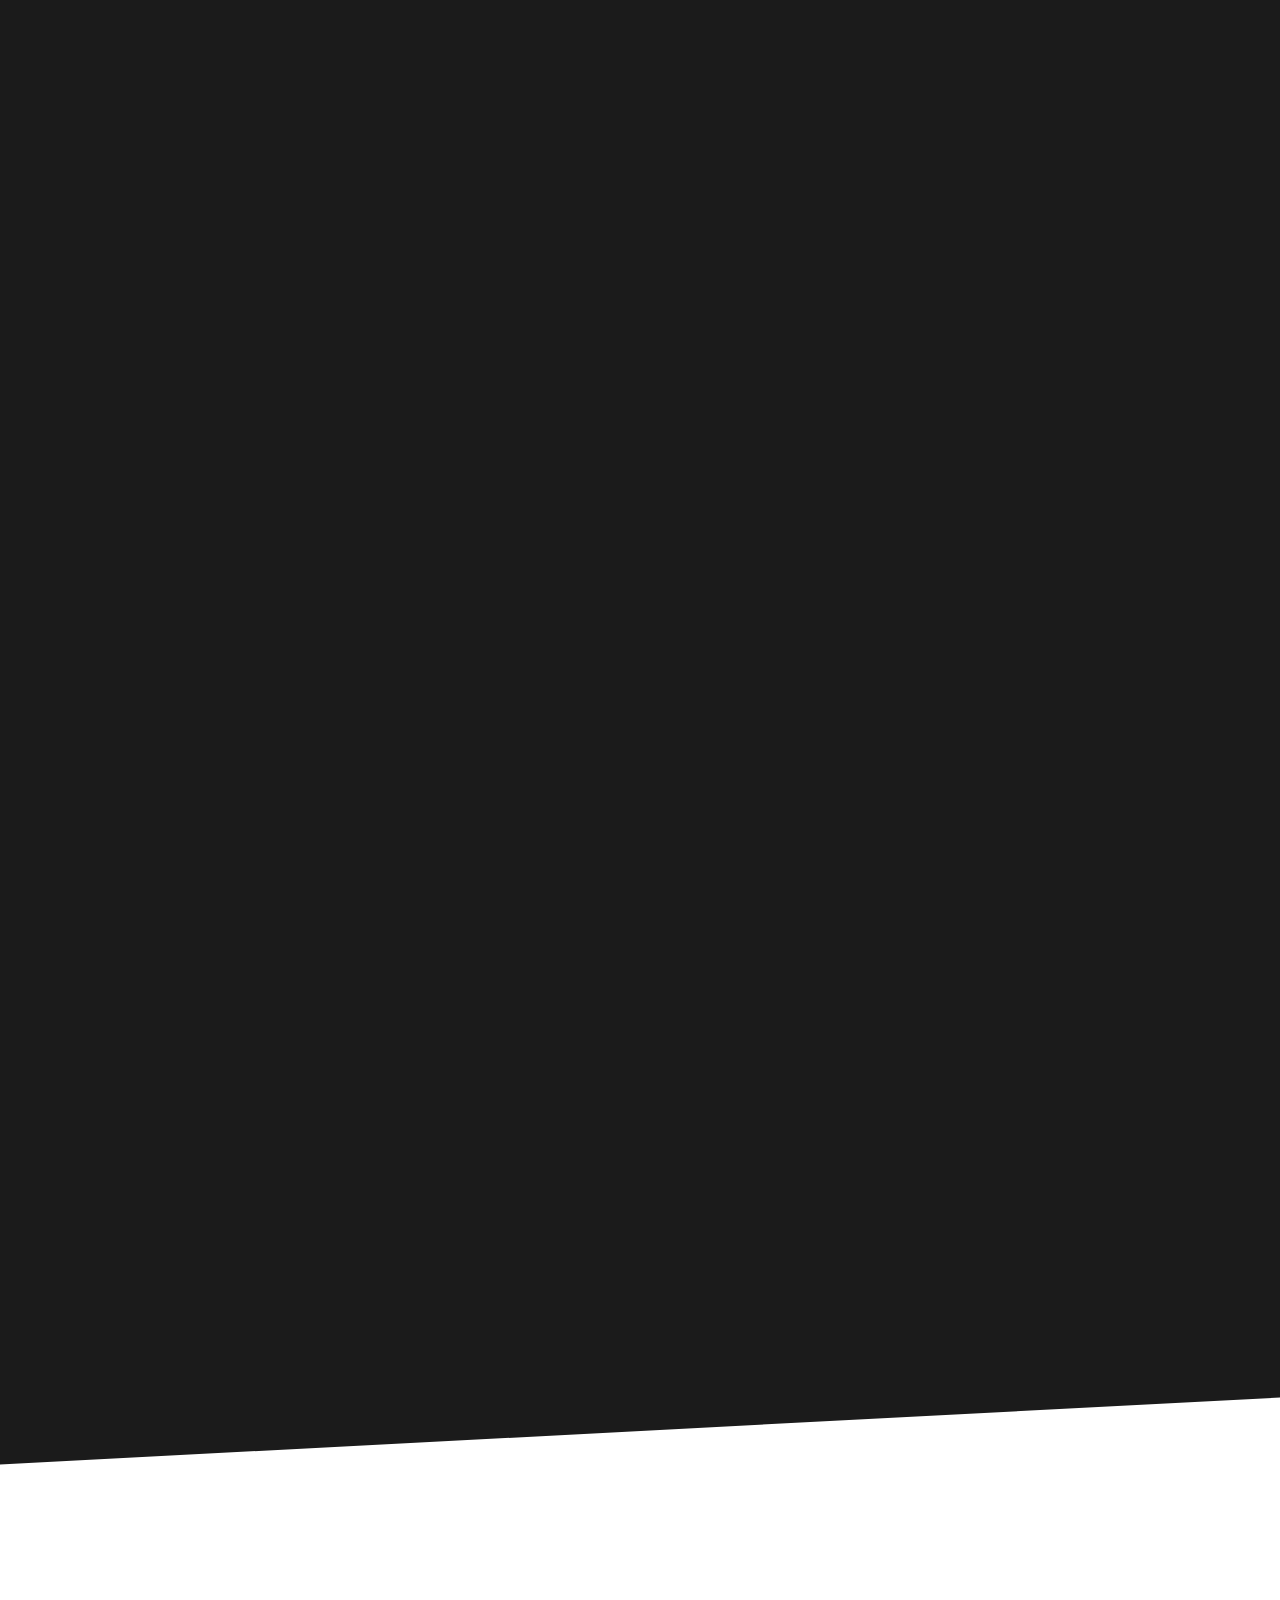
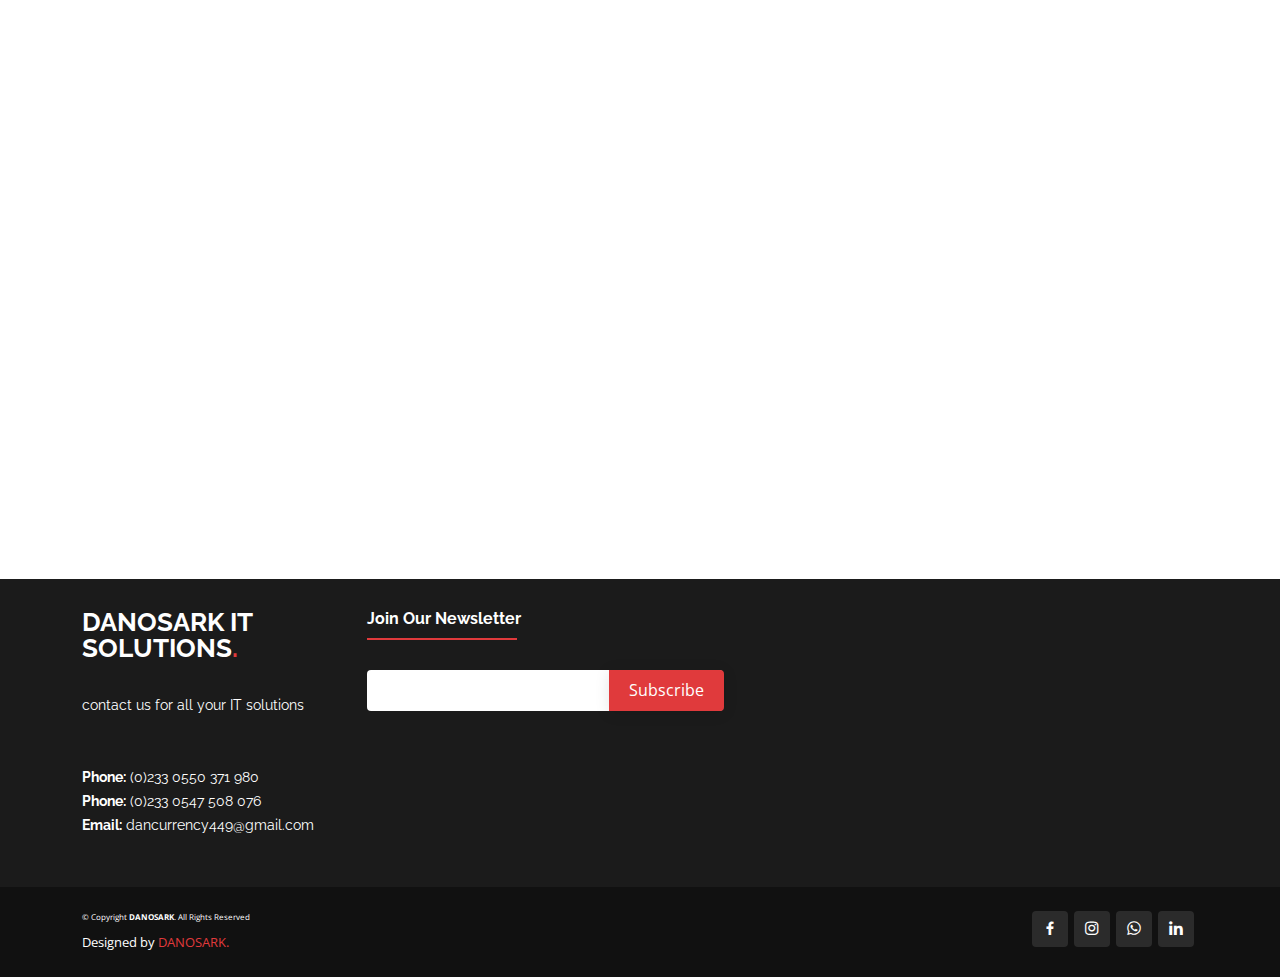
==== commit 6c1abe8c: "Update index.html" ====
--- a/index.html
+++ b/index.html
@@ -404,7 +404,7 @@
 			<div class="col-lg-3 col-md-6 d-flex align-items-stretch">
             <div class="member" data-aos="fade-up" data-aos-delay="400">
               <div class="member-img">
-                <img src="assets/img/team/lady.jpg" class="img-fluid" alt="">
+                <img src="assets/img/team/lady.PNG" class="img-fluid" alt="">
                 <div class="social">
                   <a href=""><i class="bi bi-twitter"></i></a>
                   <a href=""><i class="bi bi-facebook"></i></a>
@@ -464,7 +464,7 @@
 <div class="col-lg-3 col-md-6 d-flex align-items-stretch">
             <div class="member" data-aos="fade-up" data-aos-delay="400">
               <div class="member-img">
-                <img src="assets/img/team/pat.jpeg" class="img-fluid" alt="">
+                <img src="assets/img/team/ruh.jpeg" class="img-fluid" alt="">
                 <div class="social">
                   <a href=""><i class="bi bi-twitter"></i></a>
                   <a href=""><i class="bi bi-facebook"></i></a>
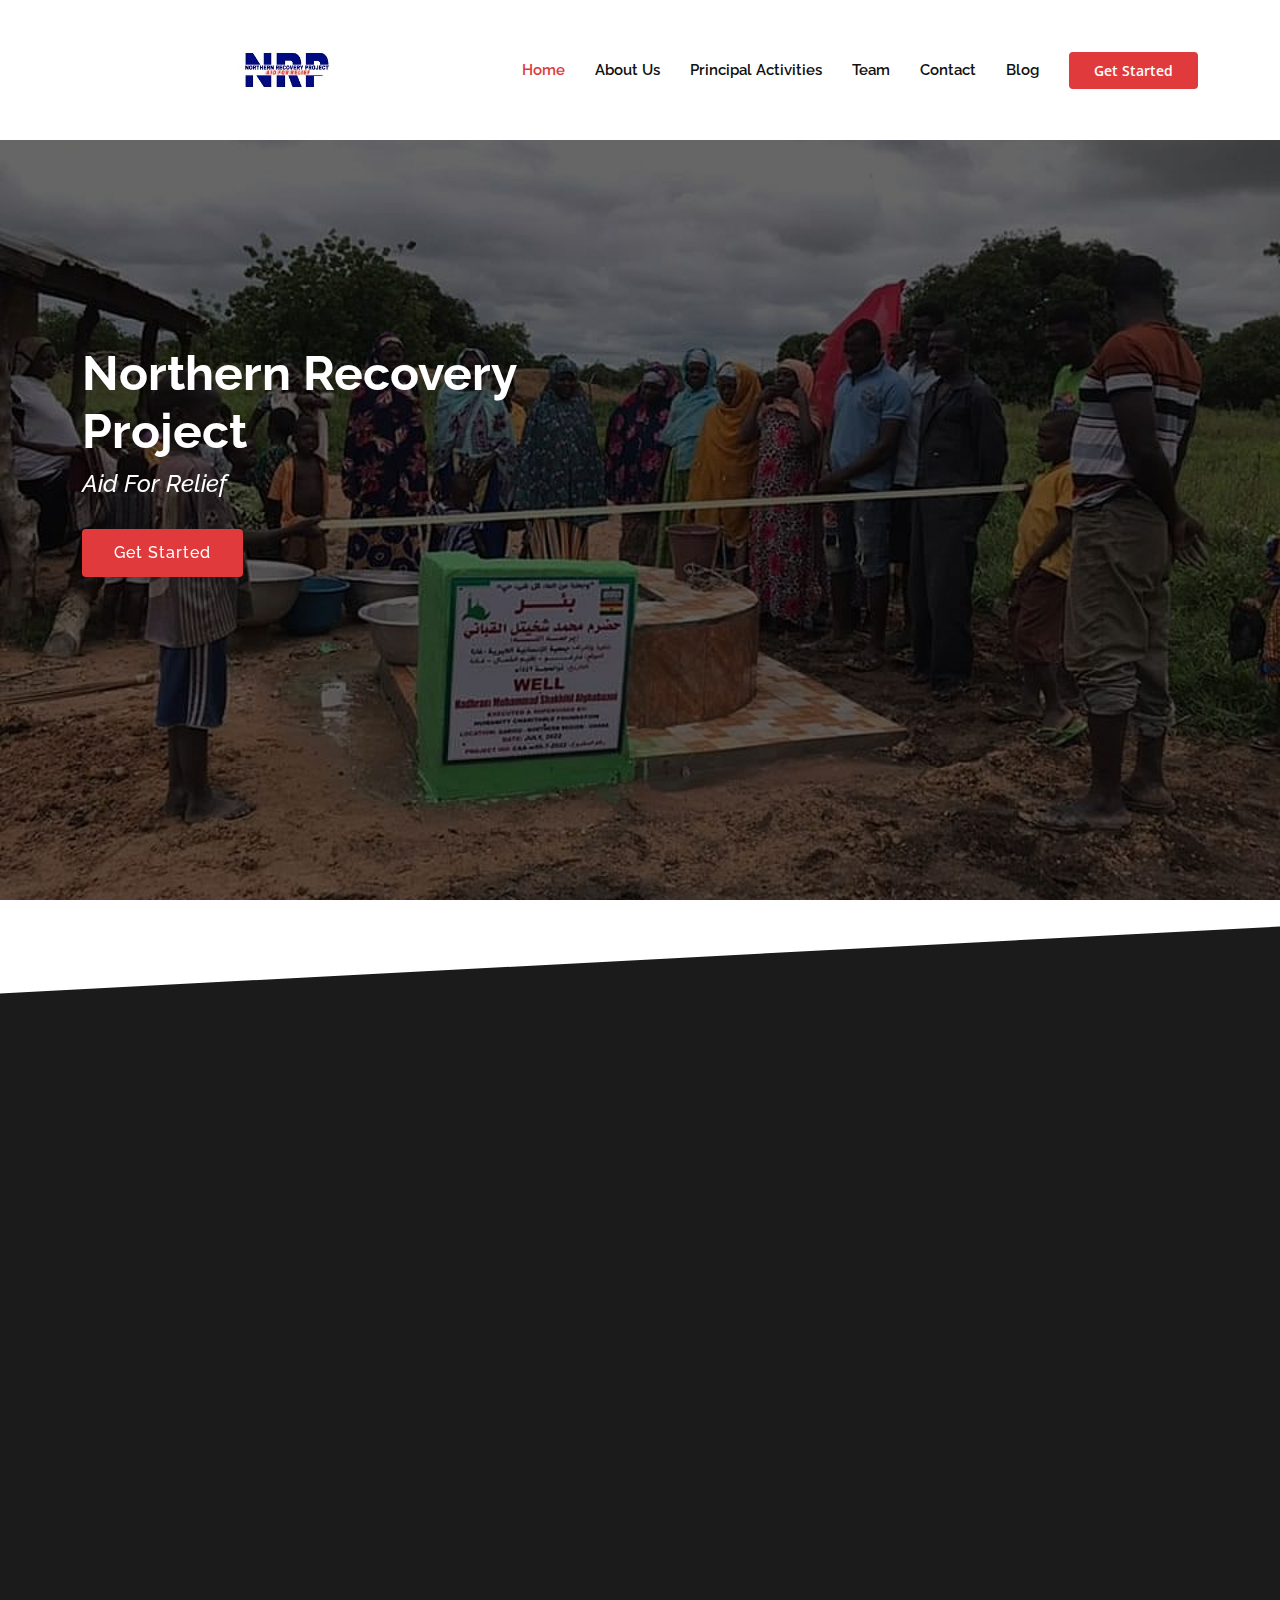
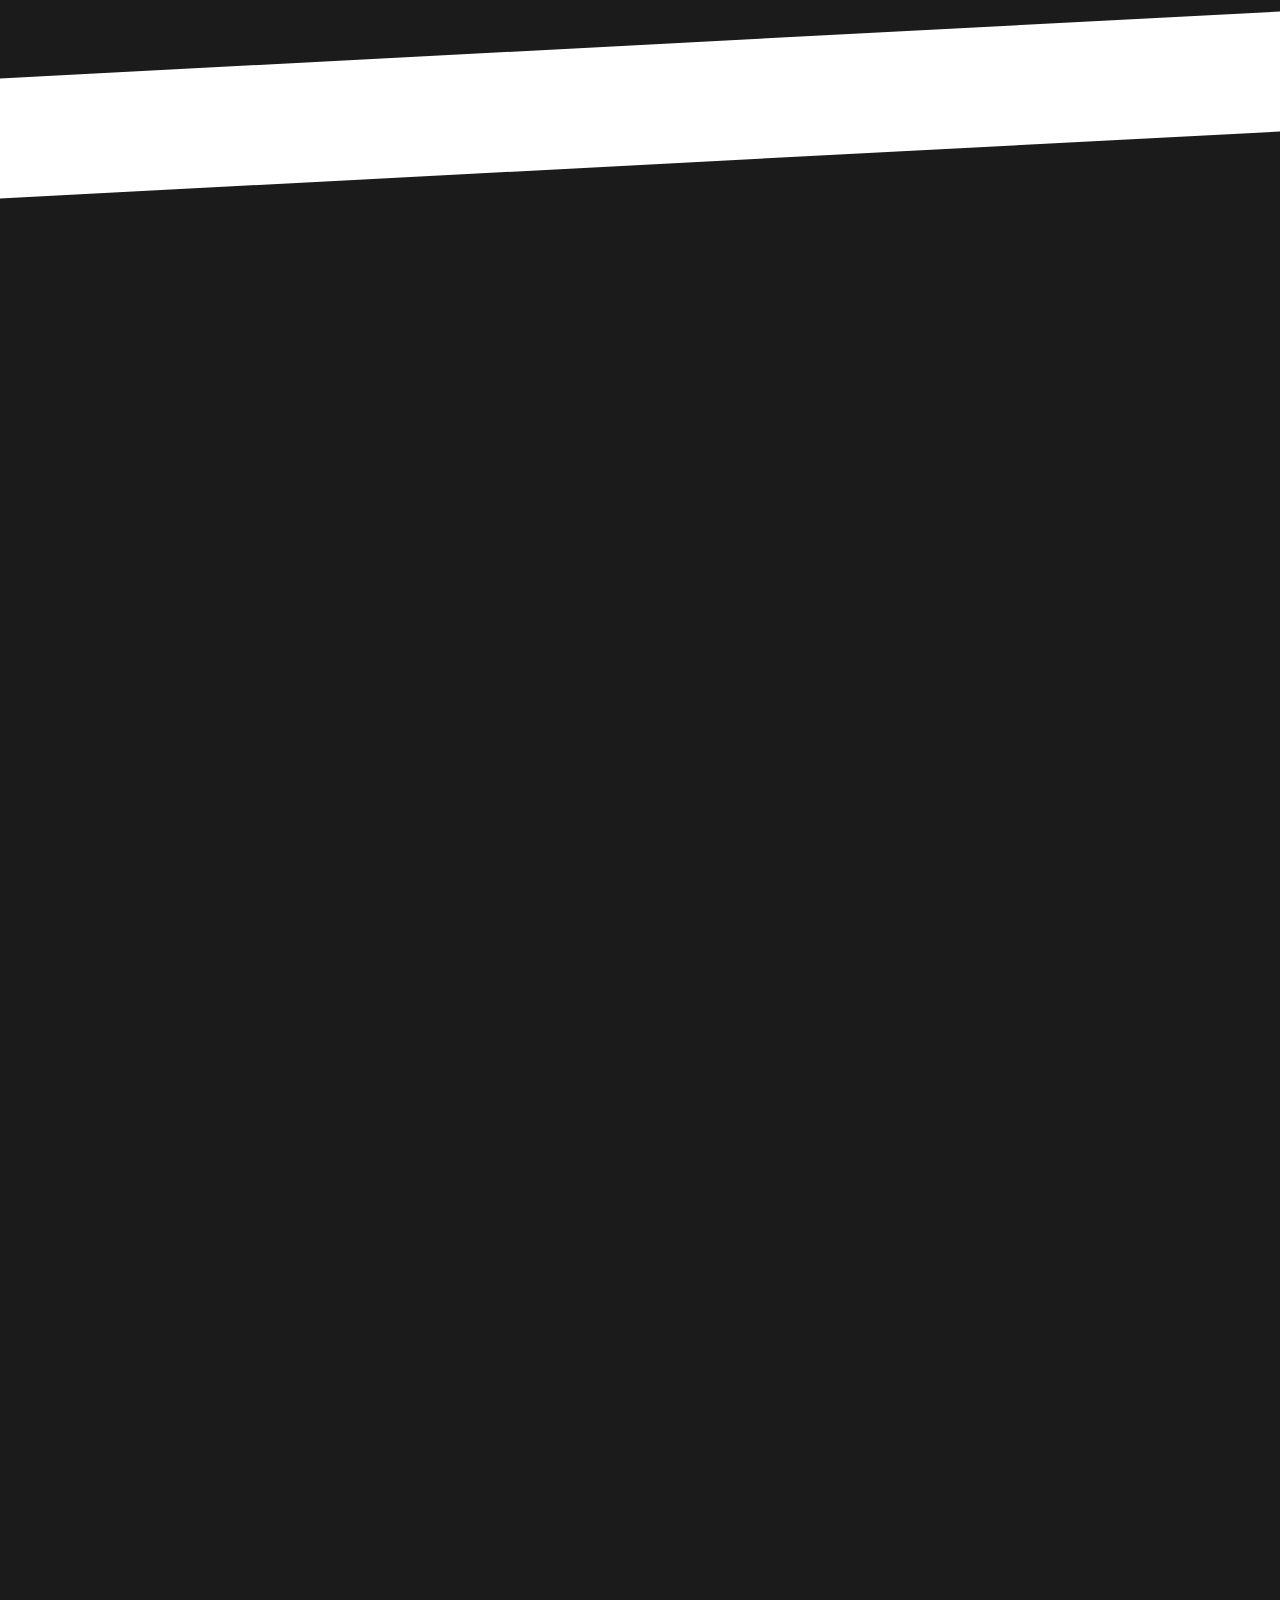
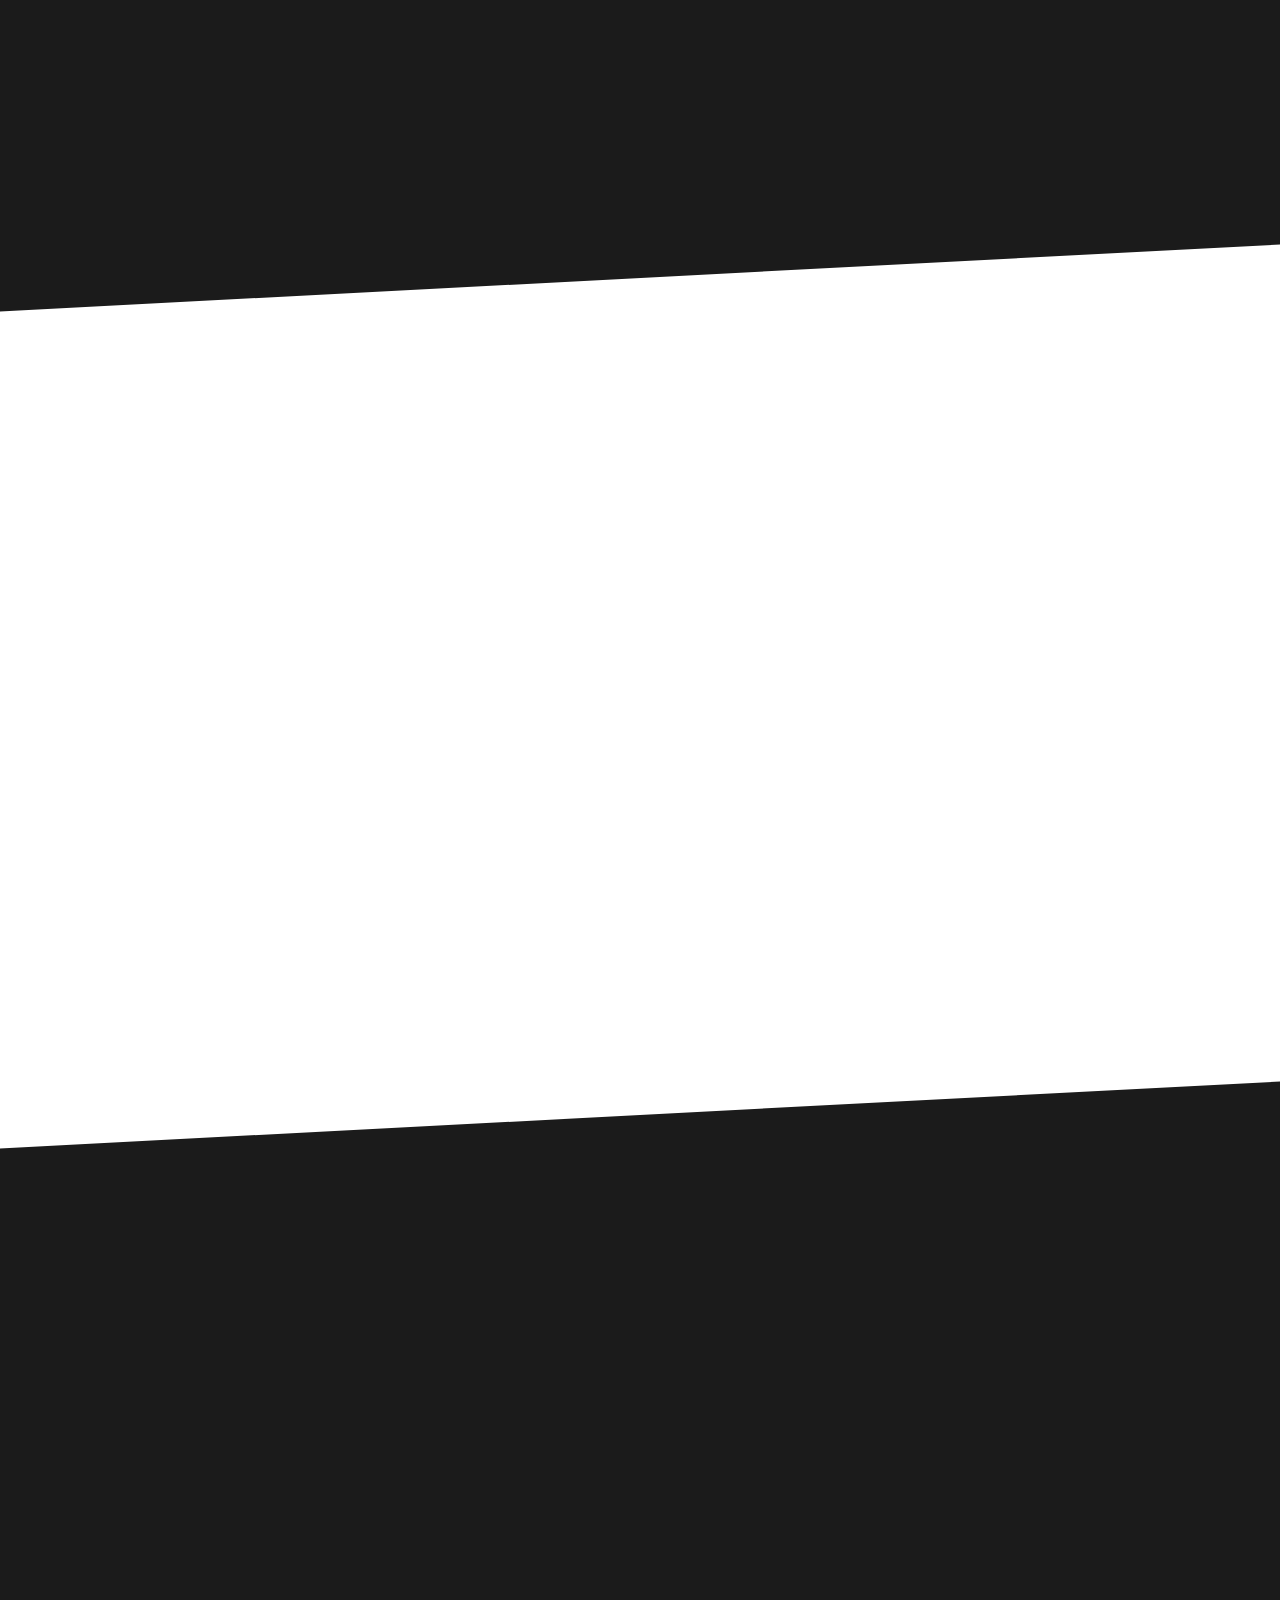
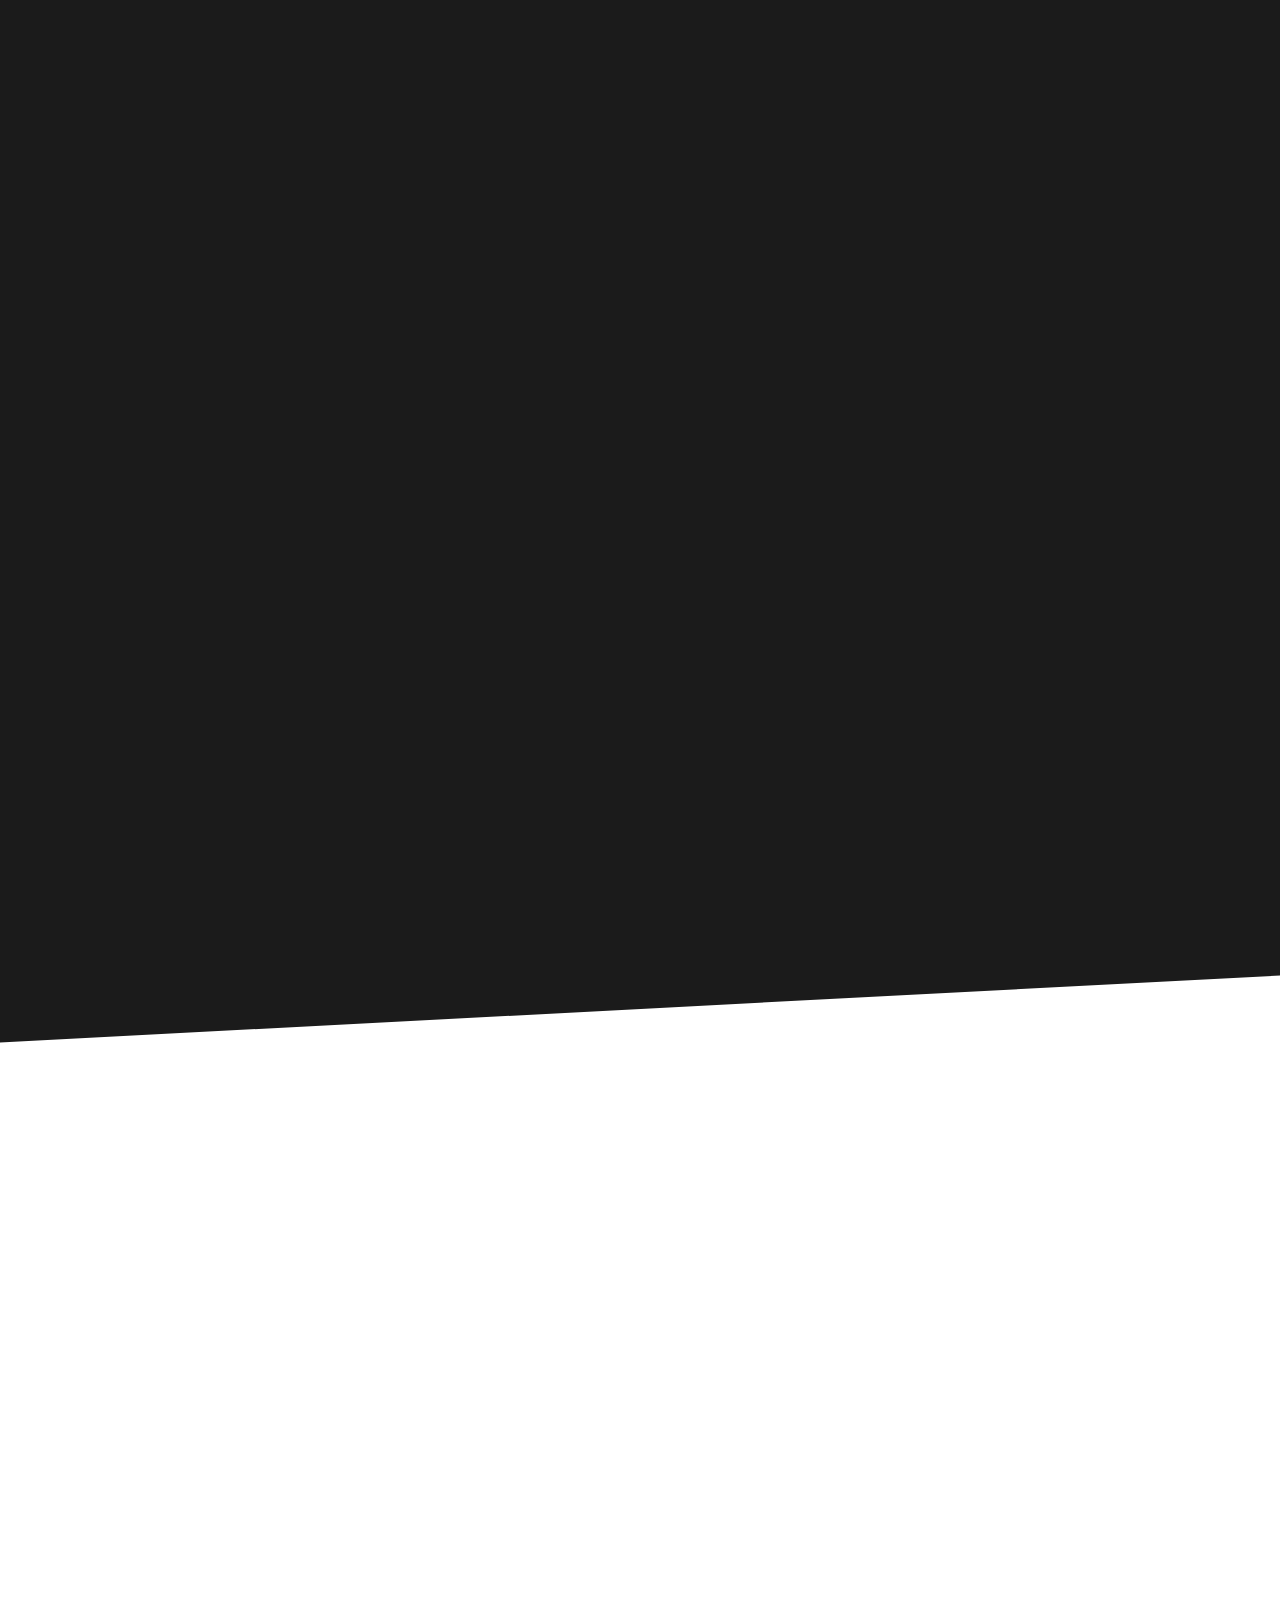
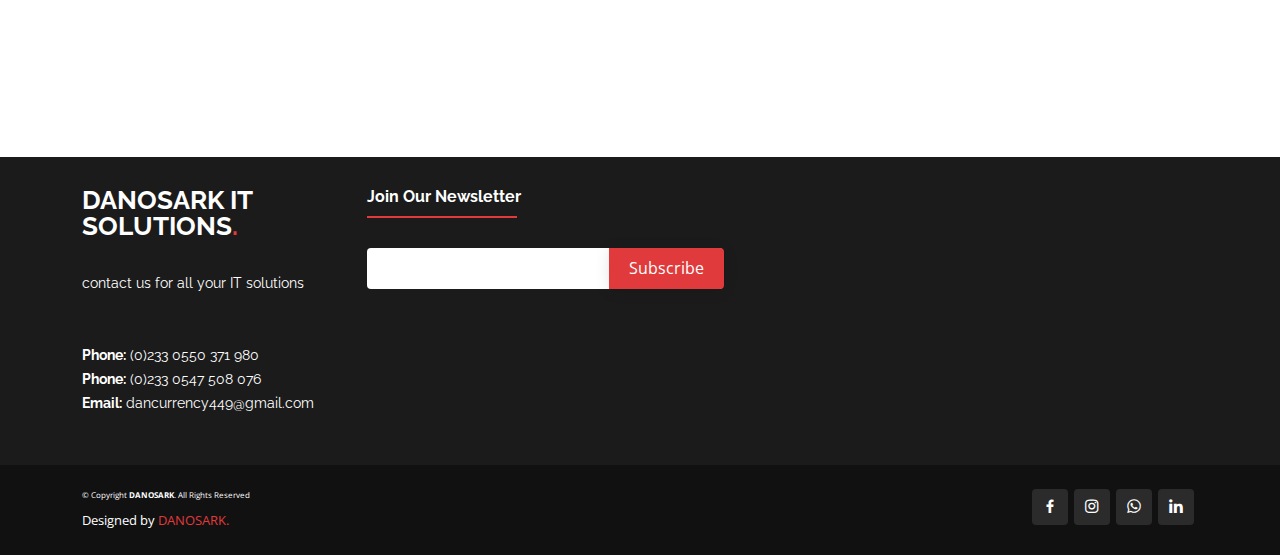
==== commit 1c84ee3b: "Update index.html" ====
--- a/index.html
+++ b/index.html
@@ -91,8 +91,10 @@
               <p>Northern recovery project was founded by Shamsudeen Mampahiya H, as the founder of this OrganiSation, He dedicated to caring for the poor and vulnerable in the northern regions of Ghana.
  He is an exemplary individual driven by compassion and a deep sense of social responsibility. Born and raised in the Nort-East region, Mampahiya witnessed first-hand challenges faced by marginalized communities and was determined to make a positive impact in their lives...........
  </p>
+		     <a href="readmore1.html" class="about-btn"><span>Read More...</span> <i class="bx bx-chevron-left"></i></a>
+
  </div>
- <div class="invisible-content">
+ <!--<div class="invisible-content">
 		With unwavering determination and a strong belief in the power of collective action, Mampahiya embarked on a mission to establish an Organisation that would provide essential support and uplift the lives of those in need. His empathetic nature and genuine concern for the welfare of others has been the driving force behind his tireless efforts.
 		Shamsudeen's visionary leadership has been instrumental in transforming the Organisation into a beacon of hope for the impoverished and vulnerable individuals in the regions. He has tirelessly worked to mobilize resources, forge partnerships, and raise awareness about the plight of the underprivileged, whilst maintaining a deep connection with the communities he serves.
 		Under Mampahiya's guidance, the Organisation has implemented a range of impactful programs aimed at addressing the root causes of poverty and vulnerability. These initiatives include providing access to quality healthcare, education, vocational training, and essential resources such as food, clean water, and shelter.
@@ -103,8 +105,8 @@
 		In conclusion, Mampahiya, the founder of this Organisation dedicated to the welfare of the poor and vulnerable in the northern regions of Ghana,he is a remarkable individual who has selflessly devoted his life to making a difference. Through his visionary leadership and unwavering commitment, he has created a lasting impact and improved the lives of countless individuals in need.
 	
                 </p>
-				</div>
-				<button id="btn">Read More</button>
+				</div>  -->
+				
 
             </div>
           </div>
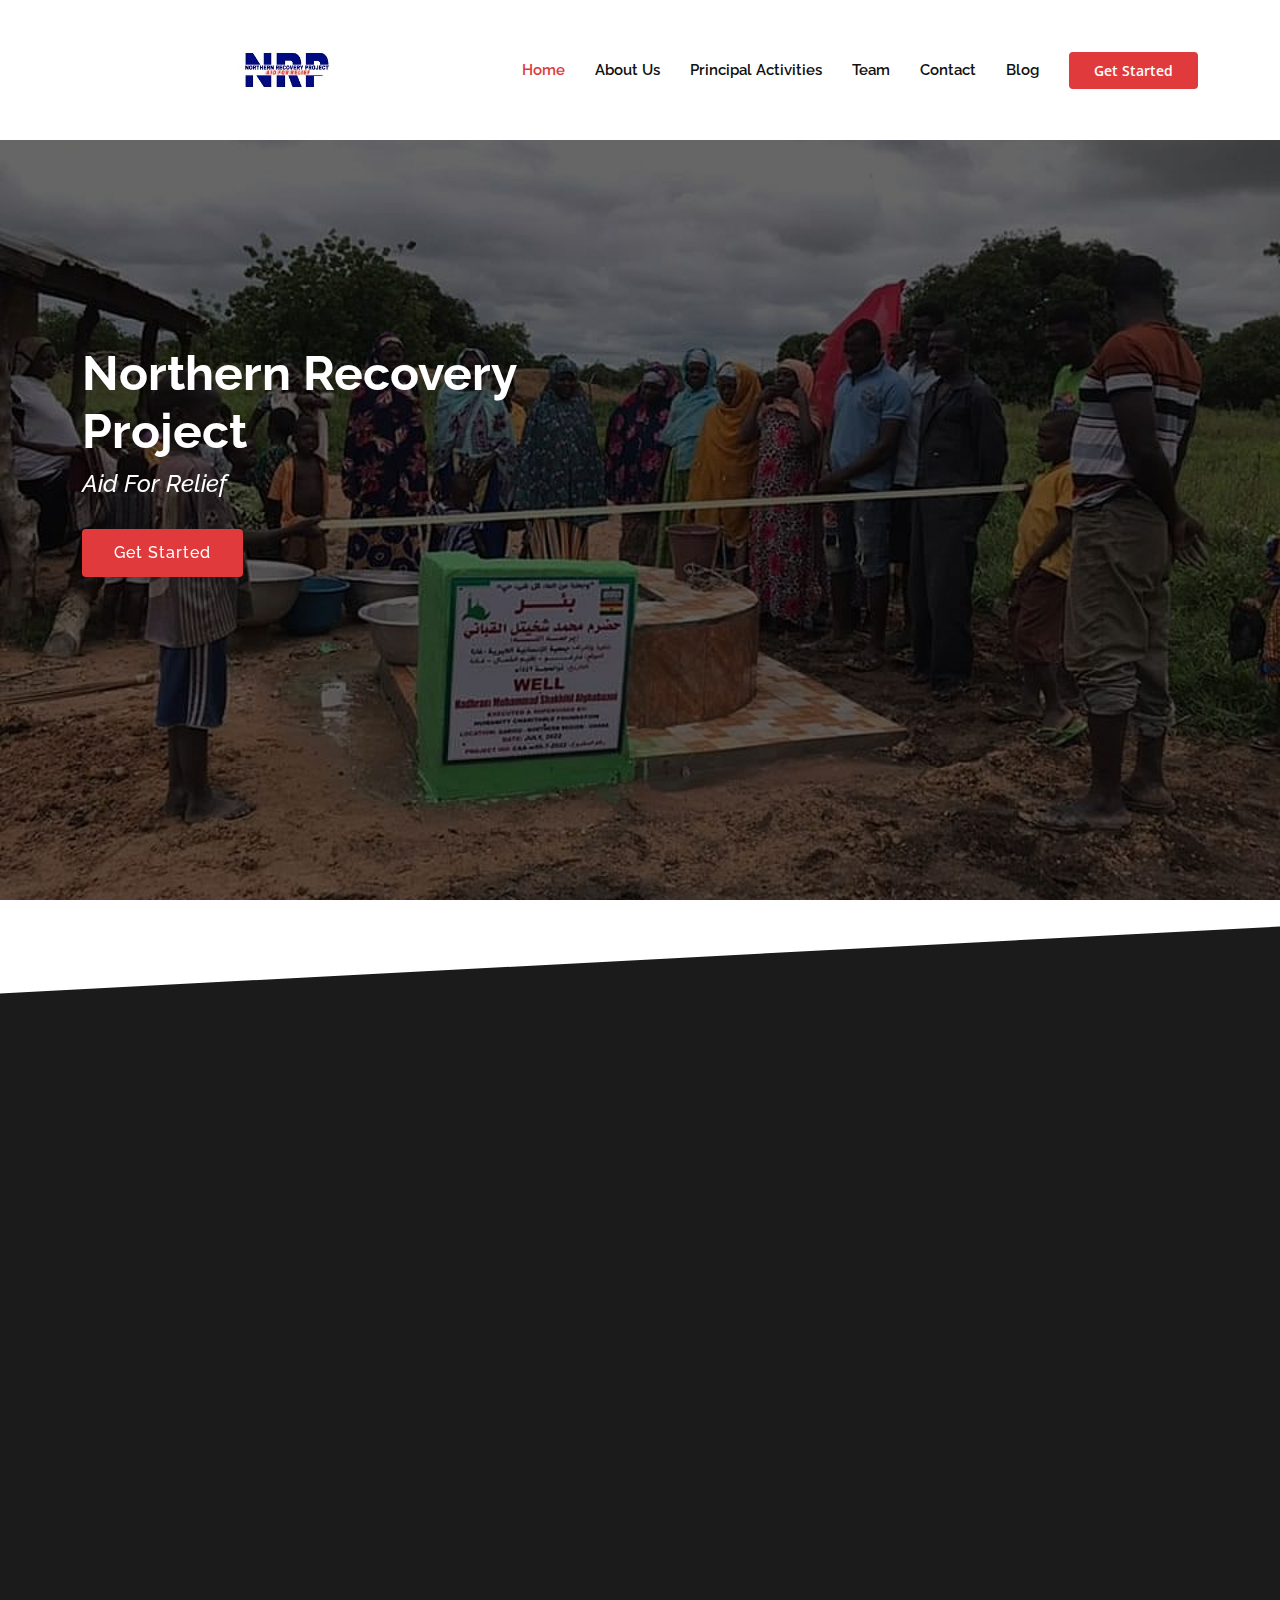
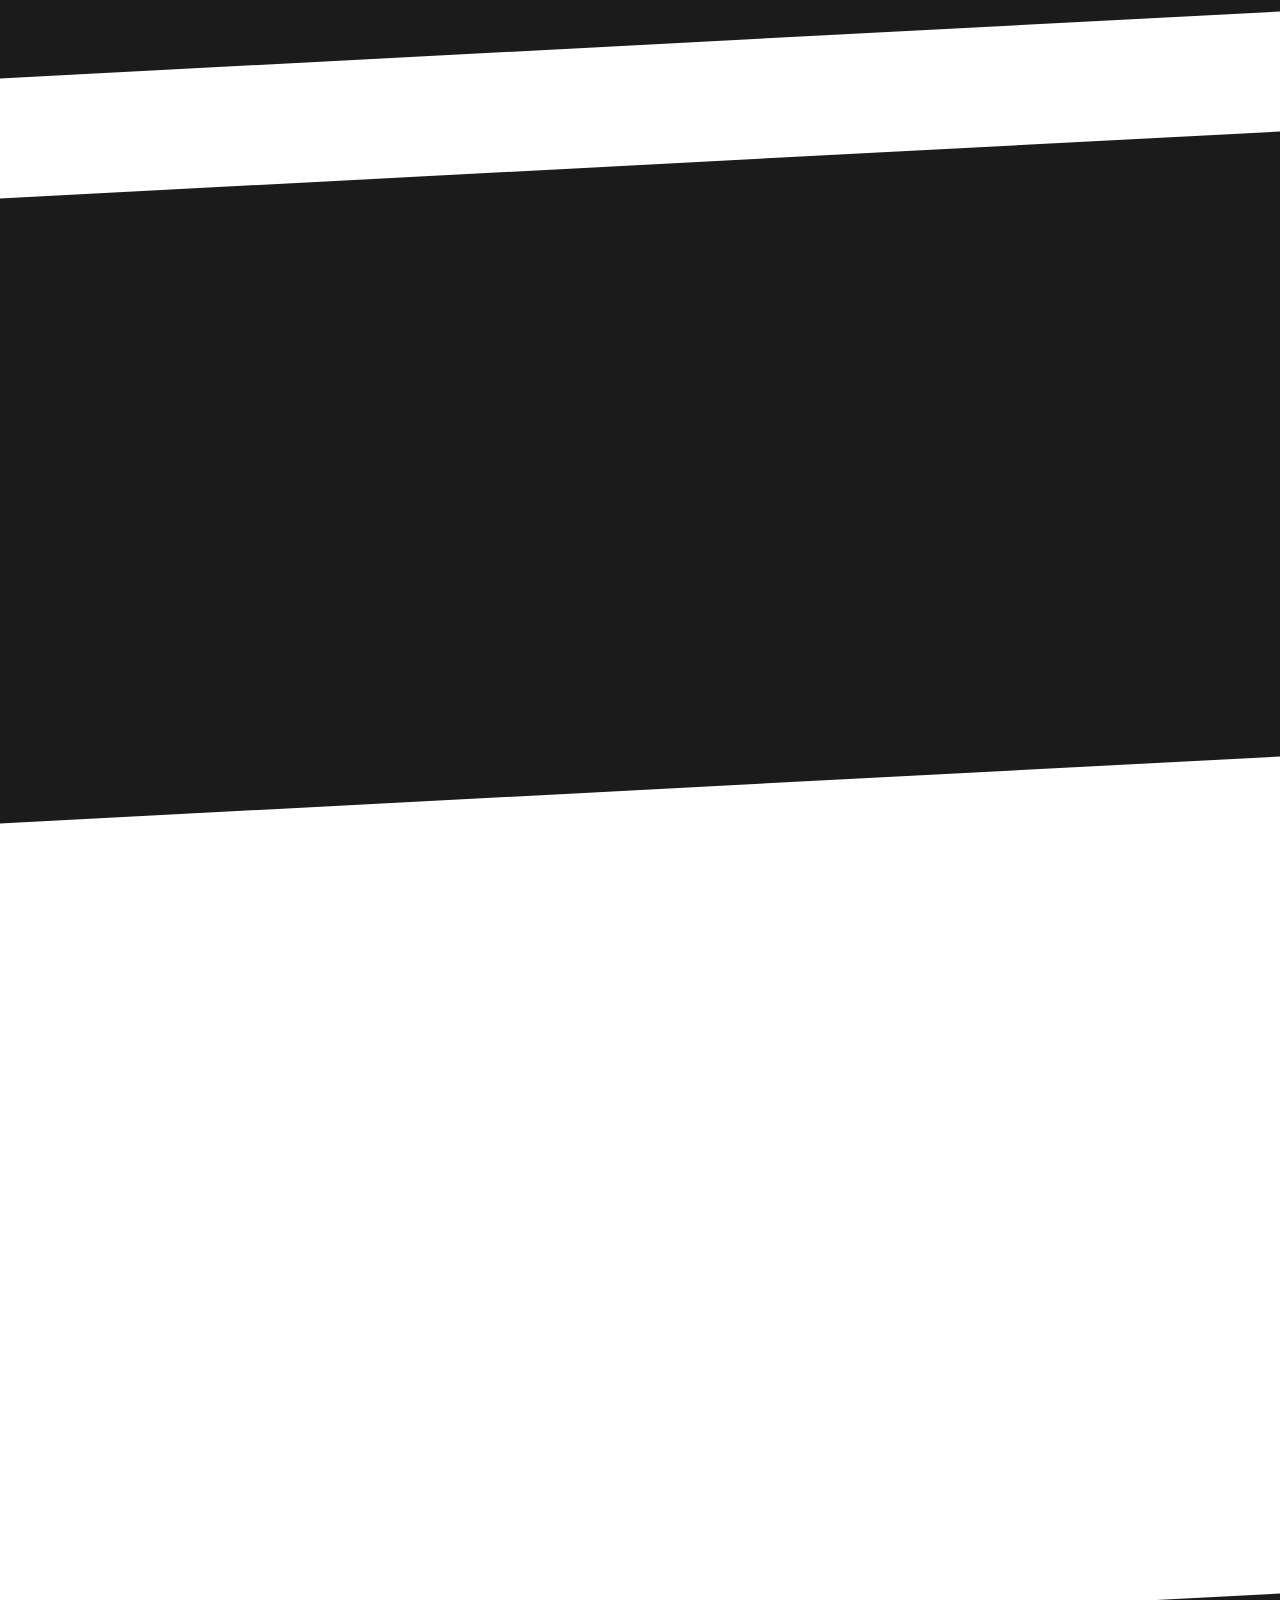
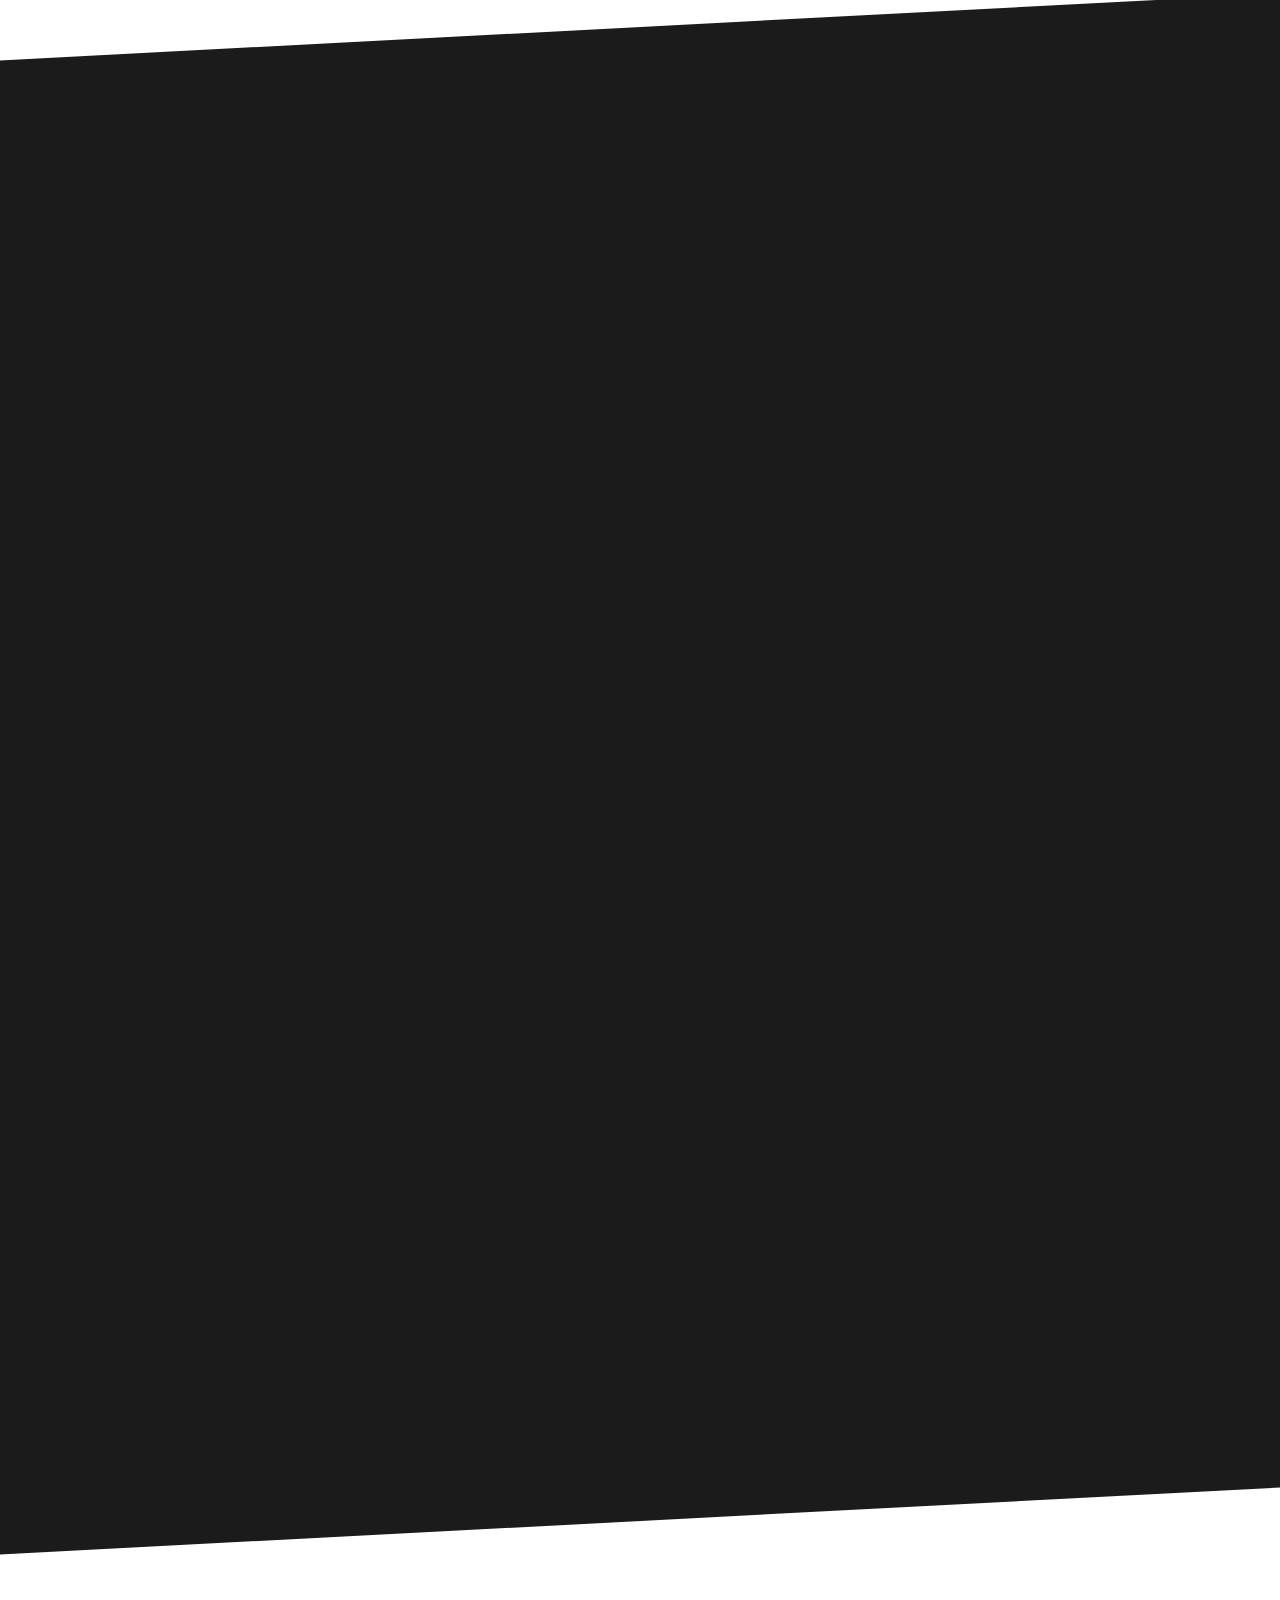
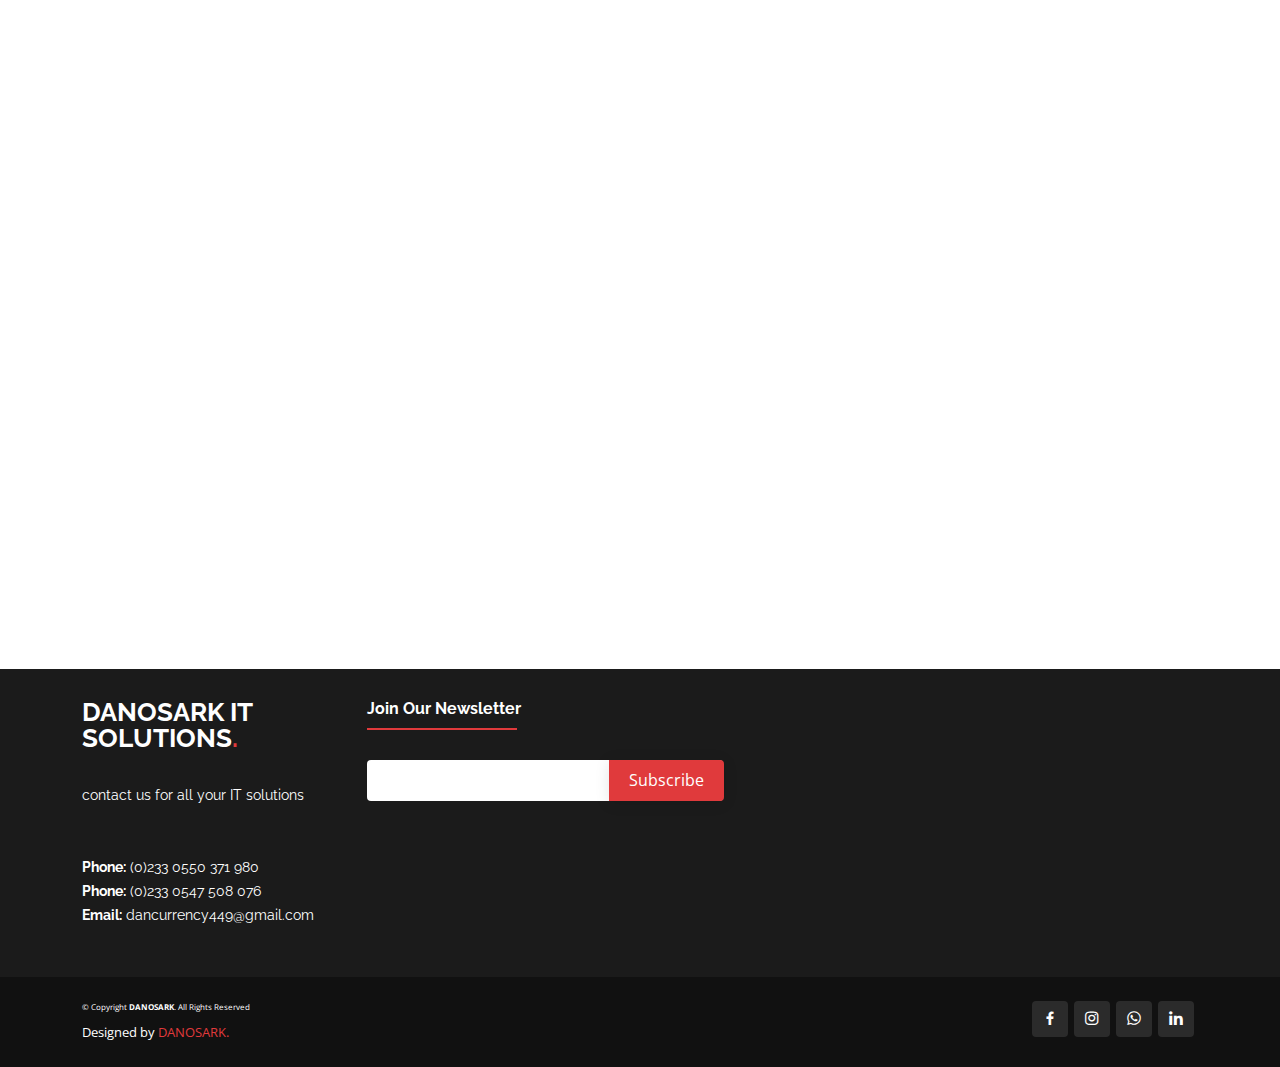
==== commit fbb8f7b5: "Update index.html" ====
--- a/index.html
+++ b/index.html
@@ -91,7 +91,7 @@
               <p>Northern recovery project was founded by Shamsudeen Mampahiya H, as the founder of this OrganiSation, He dedicated to caring for the poor and vulnerable in the northern regions of Ghana.
  He is an exemplary individual driven by compassion and a deep sense of social responsibility. Born and raised in the Nort-East region, Mampahiya witnessed first-hand challenges faced by marginalized communities and was determined to make a positive impact in their lives...........
  </p>
-		     <a href="readmore1.html" class="about-btn"><span>Read More...</span> <i class="bx bx-chevron-left"></i></a>
+  <a href="readmore1.html" class="about-btn"><span>Read More...</span> <i class="bx bx-chevron-left"></i></a>
 
  </div>
  <!--<div class="invisible-content">
@@ -157,13 +157,17 @@
               <h4><a href="#">Relief services</a></h4>
               <p>Northern Recovery project is an innovative NGO dedicated to providing essential relief services to communities in need worldwide. With a deep commitment to alleviating suffering and fostering resilience, our organization operates on the belief that every individual deserves access to basic necessities and support during times of crisis. 
 Our relief service encompasses a comprehensive range of assistance, aimed at addressing immediate needs while fostering sustainable recovery. Here's a glimpse into the impactful work we carry out:
-<p> 1. Reconstruction for Relief and Recovery: In response to natural disasters, conflicts, or any other emergency situation, Northern Recovery project swiftly mobilizes its resources to deliver life-saving supplies. From food, clean water, and medical provisions to temporary shelter and essential hygiene kits, we prioritize the most vulnerable populations to ensure no one is left behind.
+<br>
+		    <!--<p> 1. Reconstruction for Relief and Recovery: In response to natural disasters, conflicts, or any other emergency situation, Northern Recovery project swiftly mobilizes its resources to deliver life-saving supplies. From food, clean water, and medical provisions to temporary shelter and essential hygiene kits, we prioritize the most vulnerable populations to ensure no one is left behind.
 <p> 2. Health: Recognizing the importance of healthcare, our NGO establishes mobile medical clinics in underserved areas. Our dedicated teams of doctors, nurses, and volunteers offer vital medical assistance, including consultations, vaccinations, and preventive care. We also prioritize maternal and child health programs to safeguard the well-being of the youngest members of the community.
 <p> 3. Education and Skills Development: Northern Recovery project firmly believes in the power of education as a catalyst for long-term change. We establish temporary schools in crisis-affected regions, ensuring children have access to quality education despite the circumstances. Additionally, we offer vocational training and skill development programs for adults, empowering them to rebuild their lives and secure a brighter future.
 <p> 4. Boreholes Drilling and Mechanization: Provision of portable drinking water to rural areas faced with portable drinking water challenges. These also address the issues associated with drinking water from Dams and ponds in rural communities in Northern Ghana.
 <p> 5. Environmental Conservation: Northern Recovery Project interventions on environmental protection is aimed at fostering sustainability as well as mitigating the impacts of human activities on ecosystems.  </p>
 <p> 6. Agriculture: Northern Recovery Project engages and implements innovative agricultural practices, advancement of quality education and research. Agricultural productivity promotion, food security and economic growth.</p>
-</div>
+-->
+  <a href="readmore2.html" class="about-btn"><span>Read More</span> <i class="bx bx-chevron-left"></i></a>
+
+	      </div>
           </div>
           <div class="col-md-6 mt-4 mt-md-0">
             <div class="icon-box" data-aos="fade-up" data-aos-delay="200">
@@ -171,6 +175,7 @@
               <h4><a href="#">Developmennt Through Advocacy</a></h4>
               <p>Introducing The Northern Recovery Project, which is a dynamic NGO driven by the vision of achieving sustainable development through advocacy and compassionate action. As a charitable organization, our mission is to empower communities in the northern regions by addressing their unique challenges and promoting positive change. Our approach combines advocacy, community engagement, and strategic partnerships to create meaningful impact. Here's an overview of the key aspects of our work:
 <BR>
+		      <!--
 <p>1. Advocacy for Change: We firmly believe that sustainable development begins with advocating for the rights and needs of marginalized communities. The Northern Recovery Project actively engages with local, national, and international stakeholders to raise awareness about critical issues affecting the region. By amplifying the voices of those often unheard, we advocate for policy changes and reforms that can bring about lasting improvements.
 <p>2. Community Empowerment: We recognize that true progress stems from empowering communities themselves. Through participatory approaches, the Northern Recovery Project works closely with local leaders, organizations, and individuals to identify their strengths, needs, and aspirations. By fostering community-led initiatives, we empower people to take charge of their own development and create sustainable solutions tailored to their unique circumstances.
 <p>3. Capacity Building: To enable long-term growth, we prioritize capacity building initiatives. We offer training programs, workshops, and skill development opportunities that equip individuals and organizations with the tools and knowledge needed to drive positive change. By nurturing local talent and fostering entrepreneurship, we create pathways for economic empowerment and sustainable development within the communities we serve.
@@ -178,6 +183,9 @@
 <p>5. Collaboration and Partnerships: We recognize the power of collaboration in achieving transformative impact. The Northern Recovery Project actively seeks partnerships with like-minded organizations, government agencies, businesses, and community leaders. By joining forces, we leverage collective expertise, resources, and networks to maximize our reach and effectiveness, fostering a holistic and integrated approach to development.
 Through our Development through Advocacy framework, the Northern Recovery Project envisions a future where the northern regions thrive, with empowered communities driving their own sustainable development. Together, let us transform lives, restore hope, and create a more equitable and prosperous future for all.
 </p>
+		      -->
+  <a href="readmore3.html" class="about-btn"><span>Read More</span> <i class="bx bx-chevron-left"></i></a>
+
             </div>
           </div>
 
